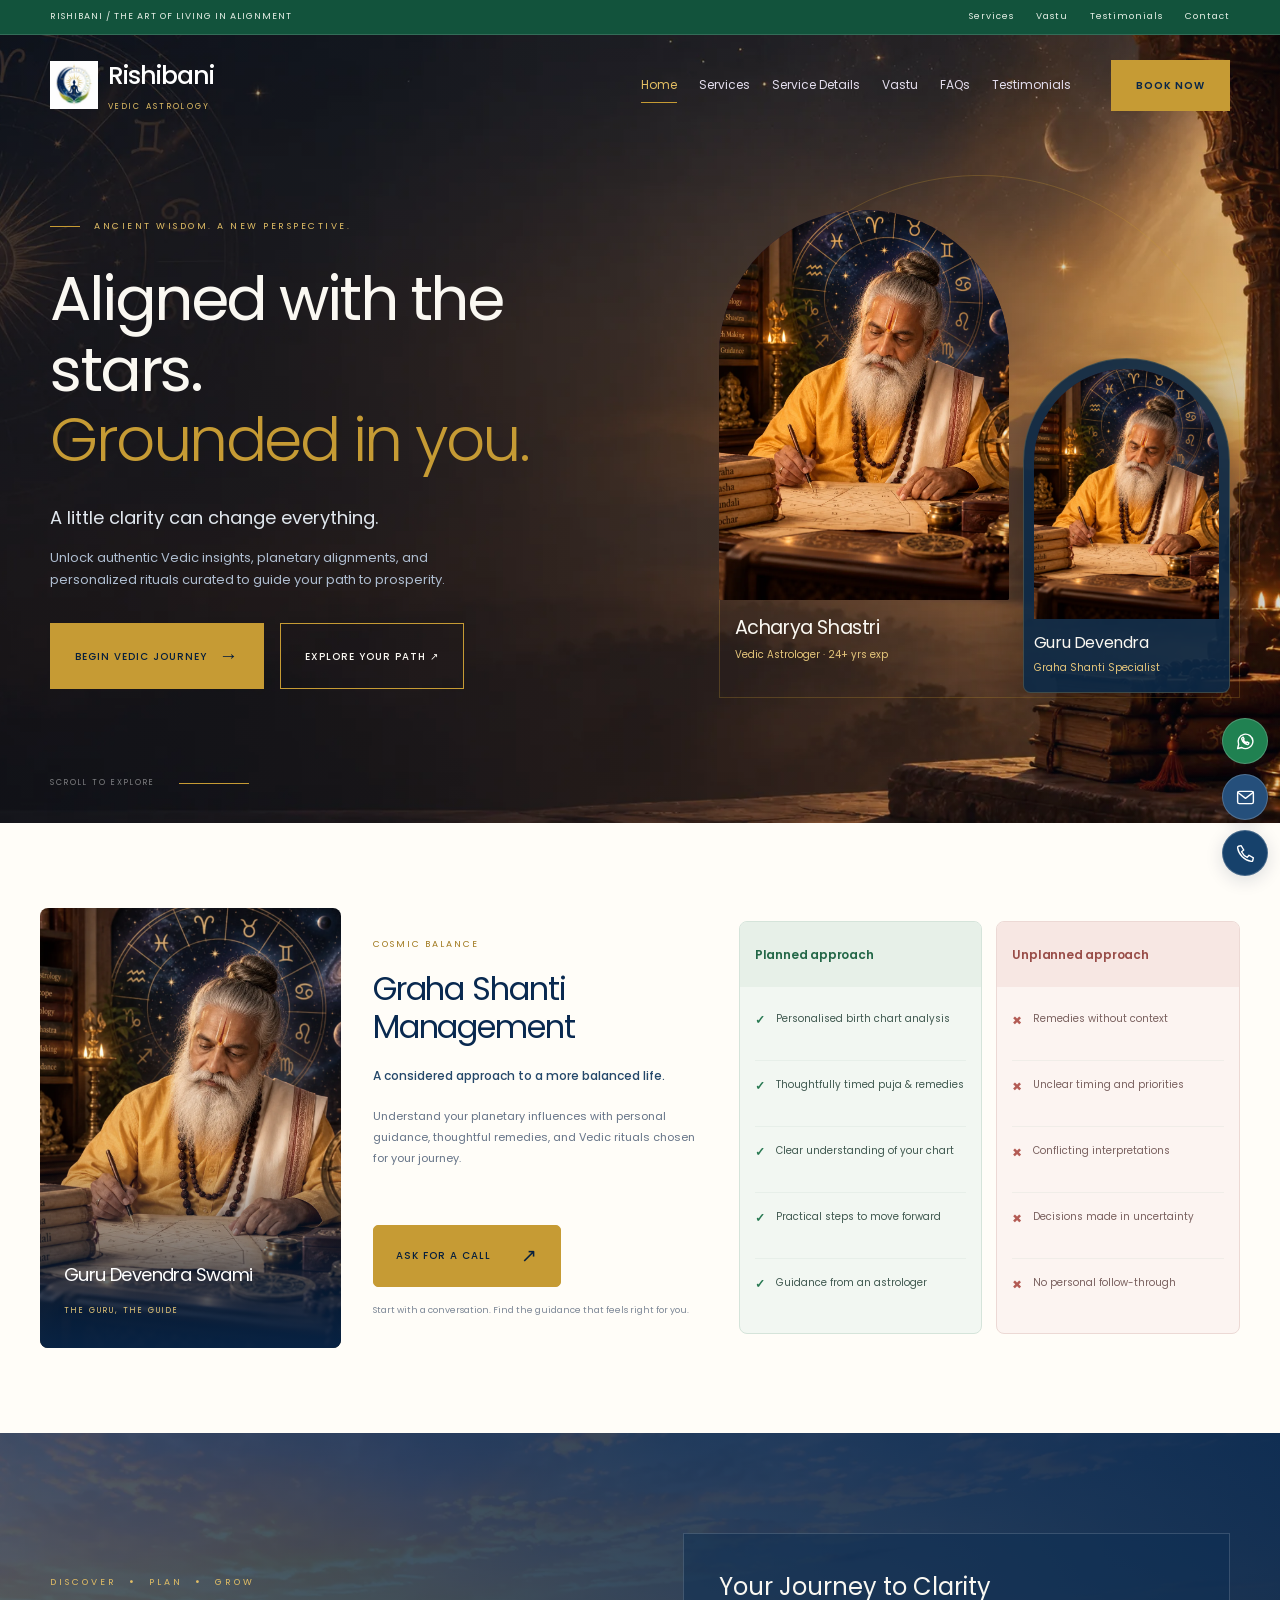
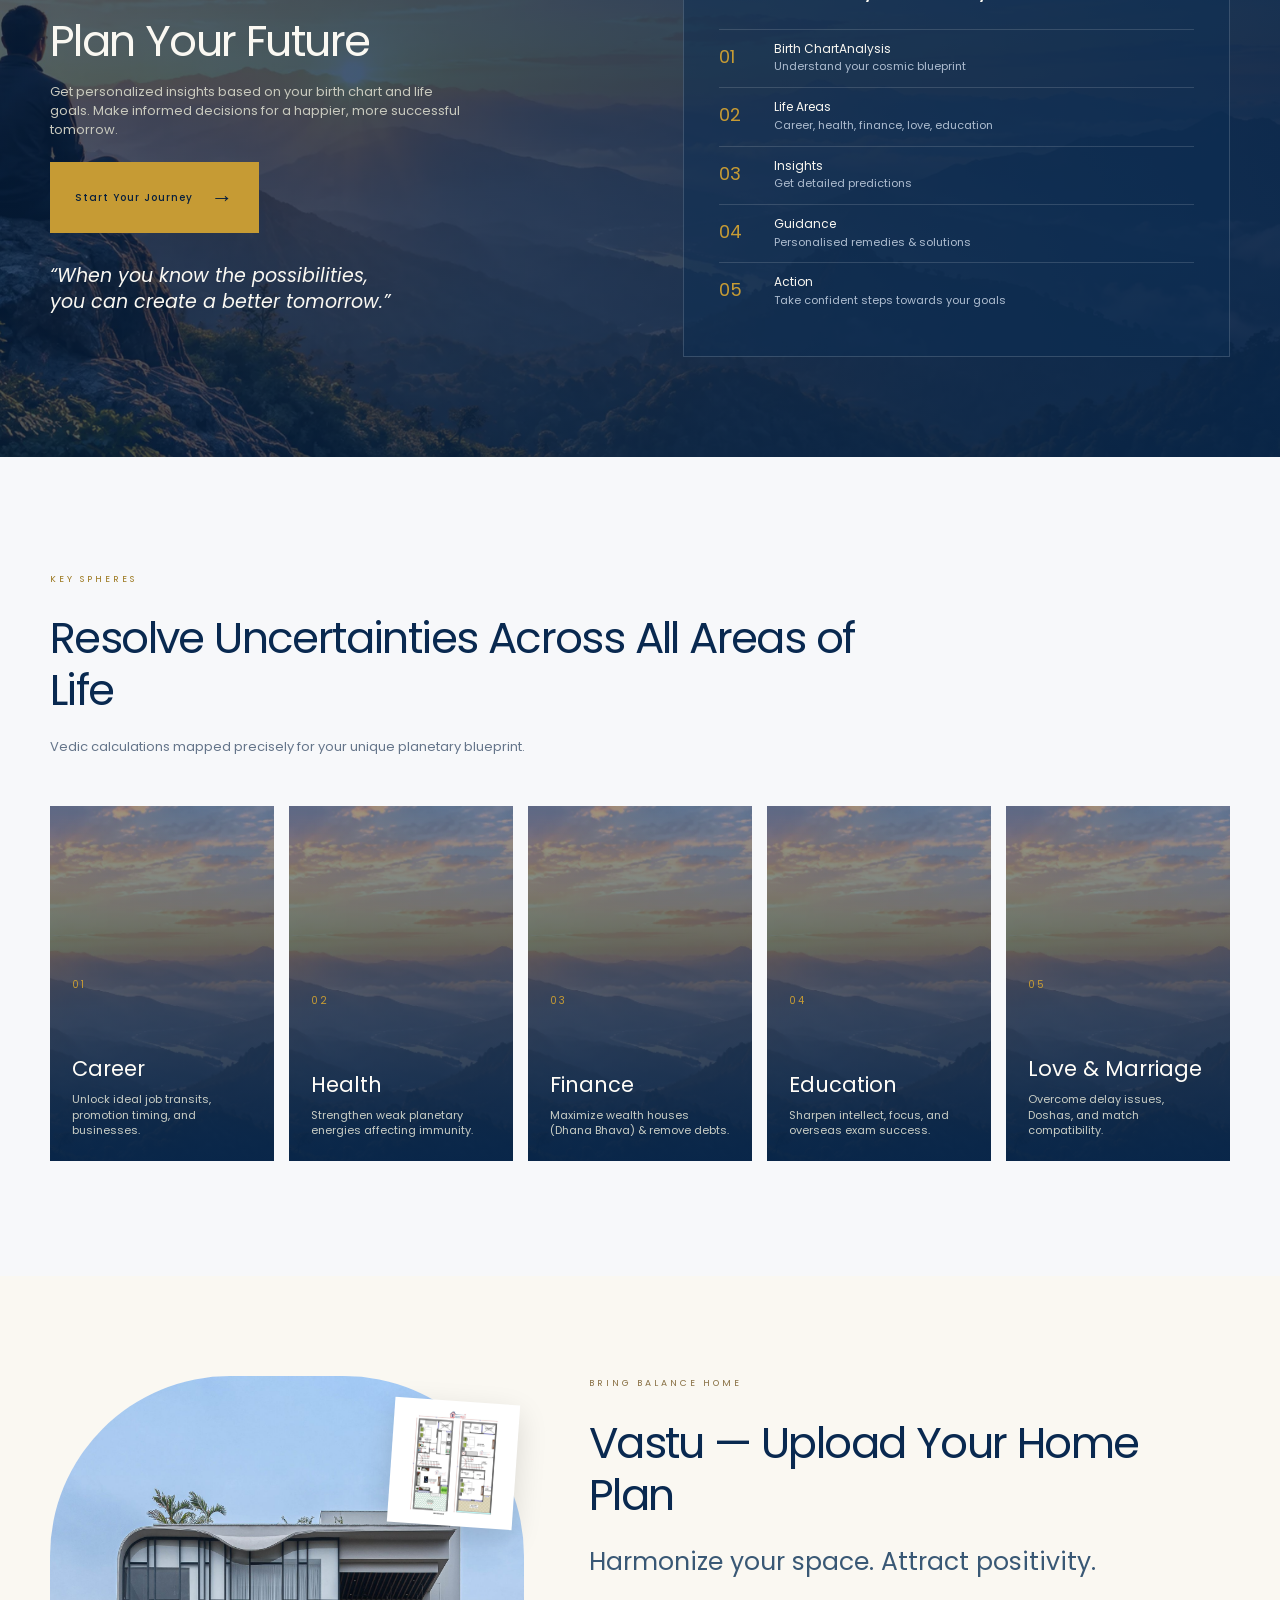
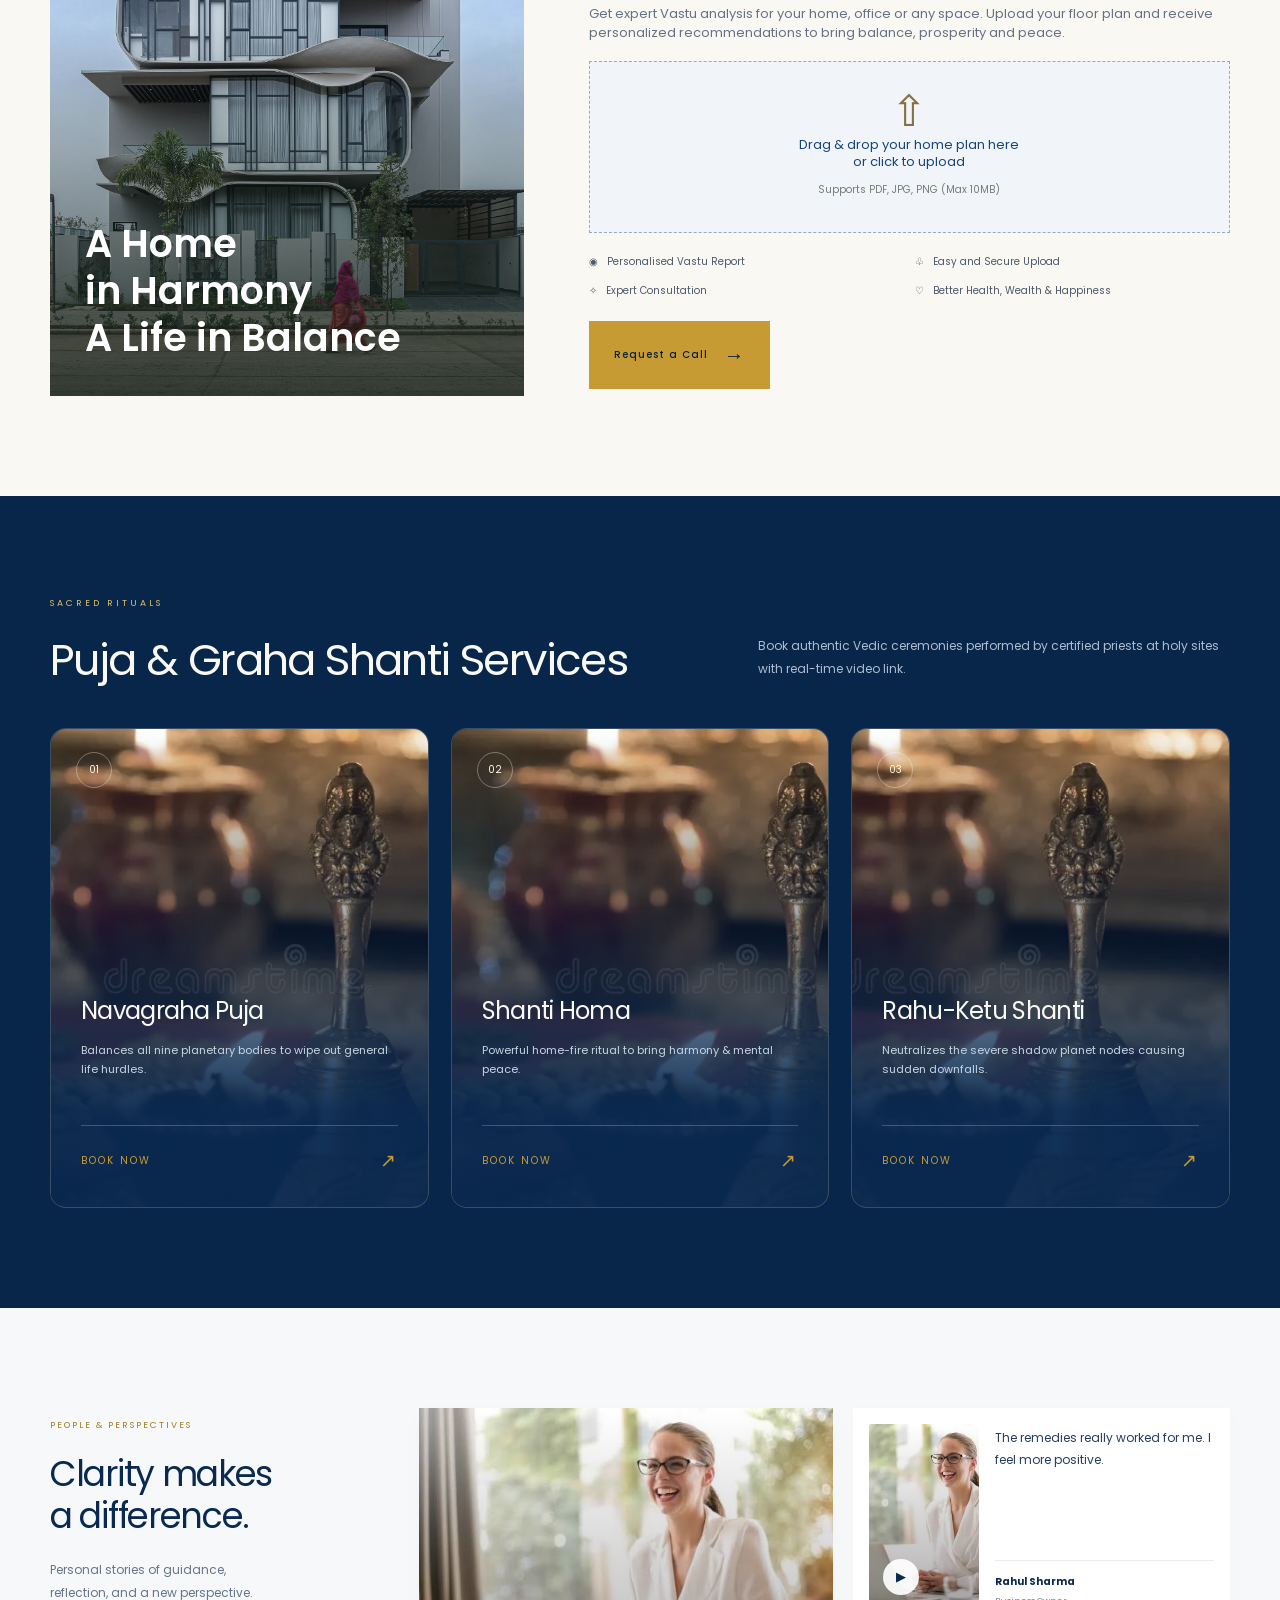
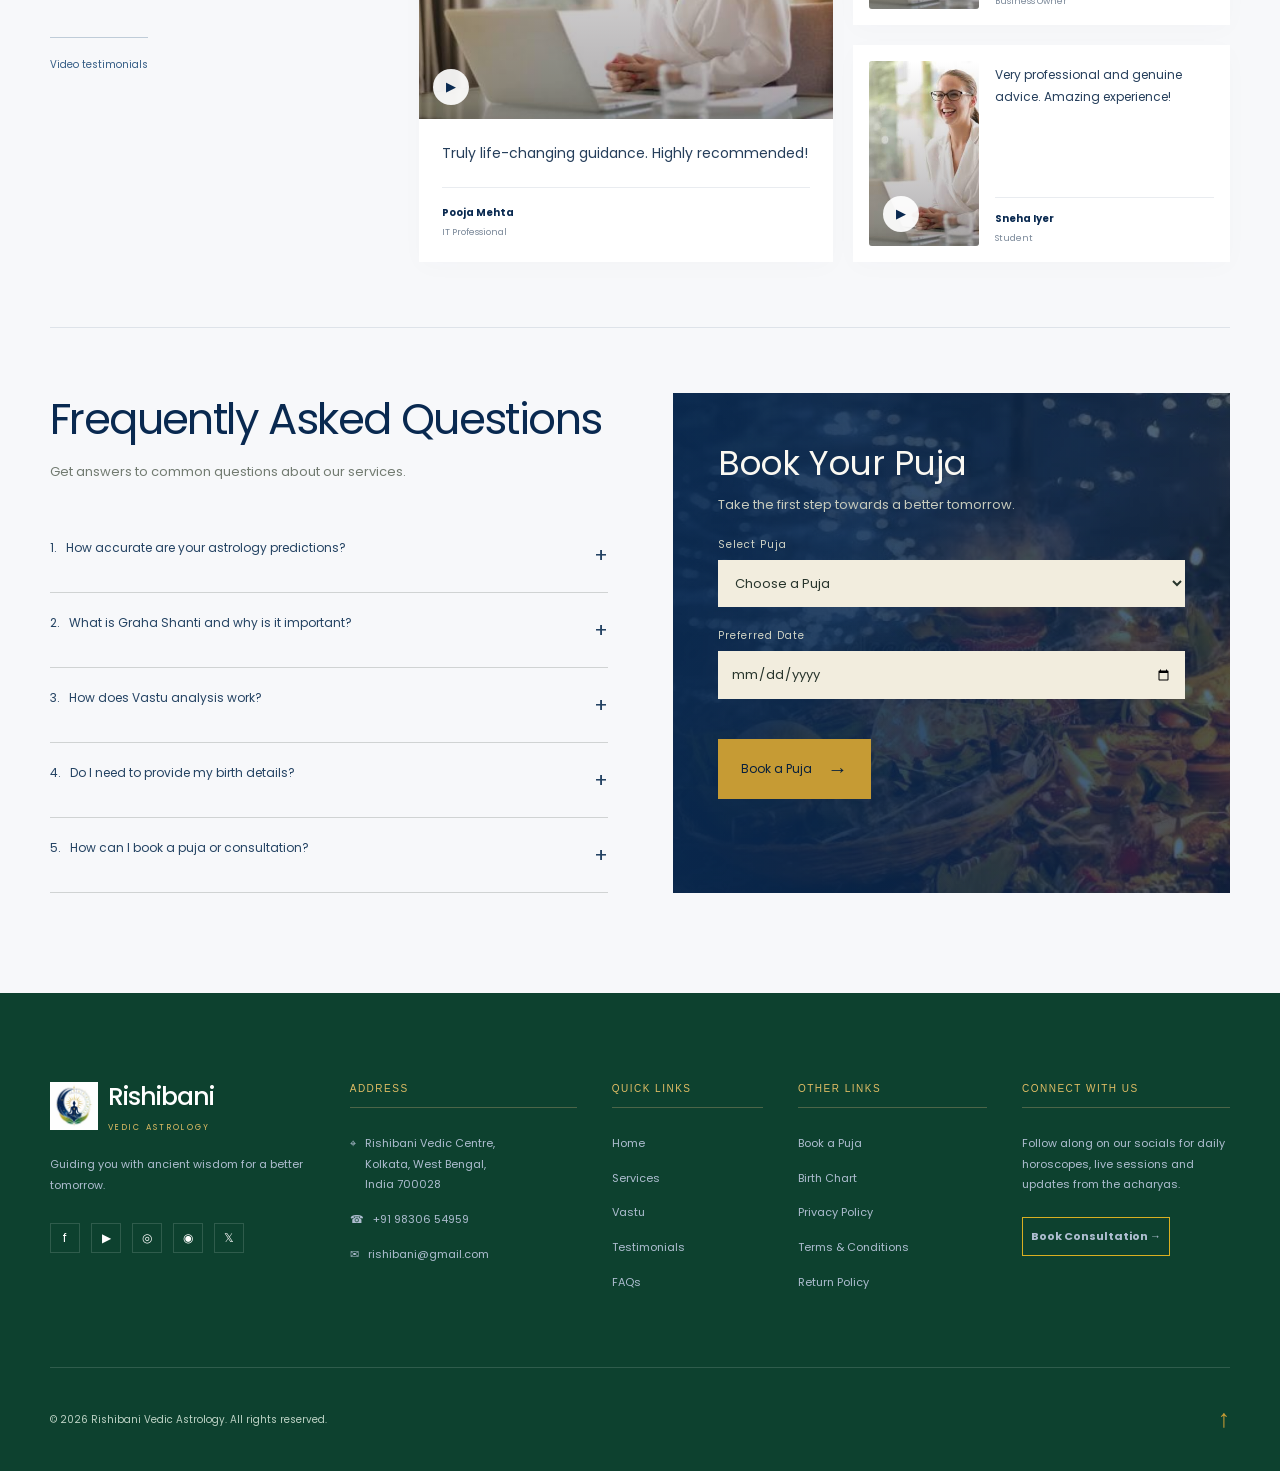
==== index.html @ cd46492f "Initial commit" ====
<!doctype html>
<html lang="en">
  <head>
    <meta charset="UTF-8" />
    <meta name="viewport" content="width=device-width, initial-scale=1.0" />
    <title>Rishibani — Guiding Your Stars</title>
    <link rel="preconnect" href="https://fonts.googleapis.com" />
    <link rel="preconnect" href="https://fonts.gstatic.com" crossorigin />
    <link rel="stylesheet" href="styles.css?v=4" />
    <link href="https://fonts.googleapis.com/css2?family=Poppins:wght@300;400;500;600;700&display=swap" rel="stylesheet" />
  </head>
  <body class="home-page">
    <div class="preloader" aria-hidden="true"><img decoding="async" src="assets/logo-optimized.webp" alt="" /><span>Rishibani</span><i></i></div>
    <header class="site-header">
      <div class="contact-bar">
        <div class="container"><span>☎ &nbsp;+91 98306 54959</span><span>✉ &nbsp;rishibani@gmail.com</span><div><a href="#services">Services</a><a href="#vastu">Vastu</a><a href="#testimonials">Testimonials</a><a href="#book">Contact</a><a href="#book">Login / Signup</a></div></div>
      </div>
      <nav class="nav container" aria-label="Main navigation">
        <a href="#home" class="brand" aria-label="Rishibani home">
          <img decoding="async" src="assets/logo-optimized.webp" alt="Rishibani logo" /><span><b>Rishibani</b><small>Vedic Astrology</small></span>
        </a>
        <button class="menu-toggle" aria-label="Open menu" aria-expanded="false"><span></span><span></span></button>
        <div class="nav-links">
          <a href="index.html" aria-current="page">Home</a>
          <a href="services.html">Services</a><a href="service-detail.html">Service Details</a><a href="#vastu">Vastu</a><a href="#faq">FAQs</a><a href="#testimonials">Testimonials</a>
        </div>
        <a class="outline-button nav-cta" href="#book">Book Now</a>
      </nav>
    </header>
    <main class="hero" id="home">



      <section class="container hero-grid">
        <div class="hero-copy">
          <p class="eyebrow">ANCIENT WISDOM. A NEW PERSPECTIVE.</p>
          <h1>Aligned with the stars.<br /><em>Grounded in you.</em></h1>
          <p class="quote">A little clarity can change everything.</p>
          <p class="description">Unlock authentic Vedic insights, planetary alignments, and personalized rituals curated to guide your path to prosperity.</p>
          <div class="hero-actions">
            <a class="gold-button" href="#book">Begin Vedic Journey <span>→</span></a>
            <a class="outline-button" href="#journey">Explore your path ↗</a>
          </div>
        </div>

        <div class="guru-cards" aria-label="Our spiritual guides">
          <article class="guru-card card-shastri">
            <div class="portrait portrait-one"><img decoding="async" src="assets/astologer-optimized.webp" alt="Vedic astrologer reading a birth chart" /></div>
            <h2>Acharya Shastri</h2><p>Vedic Astrologer · 24+ yrs exp</p>
          </article>
          <article class="guru-card card-devendra">
            <div class="portrait portrait-two"><img decoding="async" src="assets/astologer-optimized.webp" alt="Vedic astrologer reading a birth chart" /></div>
            <h2>Guru Devendra</h2><p>Graha Shanti Specialist</p>
          </article>
        </div>
      </section>
      <p class="scroll-cue">SCROLL TO EXPLORE <i></i></p>
    </main>

    <section class="shanti-section" id="services">
      <div class="container shanti-grid">
        <article class="feature-guru-card">
          <img loading="lazy" decoding="async" src="assets/astologer-optimized.webp" alt="Guru Devendra Swami, Vedic astrologer" />
          <h2>Guru Devendra Swami</h2>
          <p>The Guru, The Guide</p>
        </article>
        <div class="shanti-copy">
          <p class="section-kicker">COSMIC BALANCE</p>
          <h2>Graha Shanti Management</h2>
          <p class="shanti-lead">A considered approach to a more balanced life.</p>
          <p class="section-intro">Understand your planetary influences with personal guidance, thoughtful remedies, and Vedic rituals chosen for your journey.</p>
          <a class="gold-button shanti-cta" href="#book">Ask for a call <span>↗</span></a>
          <p class="shanti-note">Start with a conversation. Find the guidance that feels right for you.</p>
        </div>
          <div class="outcome-grid">
            <article class="outcome planned">
              <div><h3>Planned approach</h3></div>
              <ul><li>Personalised birth chart analysis</li><li>Thoughtfully timed puja &amp; remedies</li><li>Clear understanding of your chart</li><li>Practical steps to move forward</li><li>Guidance from an astrologer</li></ul>
            </article>
            <article class="outcome chaos">
              <div><h3>Unplanned approach</h3></div>
              <ul><li>Remedies without context</li><li>Unclear timing and priorities</li><li>Conflicting interpretations</li><li>Decisions made in uncertainty</li><li>No personal follow-through</li></ul>
            </article>
          </div>
      </div>
    </section>

    <section class="future-section" id="journey">
      <div class="future-image" role="img" aria-label="A person meditating at sunrise in the mountains"></div>
      <div class="future-overlay"></div>
      <div class="container future-layout">
        <div class="future-copy">
          <p class="future-kicker">DISCOVER <b>•</b> PLAN <b>•</b> GROW</p>
          <h2>Plan Your Future</h2>
          <p>Get personalized insights based on your birth chart and life goals. Make informed decisions for a happier, more successful tomorrow.</p>
          <a class="journey-button" href="#book">Start Your Journey <span>→</span></a>
          <blockquote>“When you know the possibilities,<br />you can create a better tomorrow.”</blockquote>
        </div>
        <div class="journey-card">
          <h3>Your Journey to Clarity</h3>
          <div class="journey-steps">
            <article><i class="step-icon chart">✧</i><h4>Birth Chart<br />Analysis</h4><p>Understand your cosmic blueprint</p></article><b>→</b>
            <article><i class="step-icon life">✿</i><h4>Life Areas</h4><p>Career, health, finance, love, education</p></article><b>→</b>
            <article><i class="step-icon insight">♧</i><h4>Insights</h4><p>Get detailed predictions</p></article><b>→</b>
            <article><i class="step-icon guide">♧</i><h4>Guidance</h4><p>Personalised remedies &amp; solutions</p></article><b>→</b>
            <article><i class="step-icon action">➶</i><h4>Action</h4><p>Take confident steps towards your goals</p></article>
          </div>
        </div>
      </div>
    </section>

    <section class="spheres-section" id="life-areas">
      <div class="container">
        <header class="spheres-heading">
          <p>KEY SPHERES</p>
          <h2>Resolve Uncertainties Across All Areas of Life</h2>
          <span>Vedic calculations mapped precisely for your unique planetary blueprint.</span>
        </header>
        <div class="sphere-grid">
          <article class="sphere-card career"><img loading="lazy" decoding="async" src="assets/p1-optimized.webp" alt="Career guidance" /><div class="sphere-content"><i>▣</i><h3>Career</h3><p>Unlock ideal job transits, promotion timing, and businesses.</p></div></article>
          <article class="sphere-card health"><img loading="lazy" decoding="async" src="assets/p1-optimized.webp" alt="Health guidance" /><div class="sphere-content"><i>〽</i><h3>Health</h3><p>Strengthen weak planetary energies affecting immunity.</p></div></article>
          <article class="sphere-card finance"><img loading="lazy" decoding="async" src="assets/p1-optimized.webp" alt="Finance guidance" /><div class="sphere-content"><i>$</i><h3>Finance</h3><p>Maximize wealth houses (Dhana Bhava) &amp; remove debts.</p></div></article>
          <article class="sphere-card education"><img loading="lazy" decoding="async" src="assets/p1-optimized.webp" alt="Education guidance" /><div class="sphere-content"><i>▤</i><h3>Education</h3><p>Sharpen intellect, focus, and overseas exam success.</p></div></article>
          <article class="sphere-card love"><img loading="lazy" decoding="async" src="assets/p1-optimized.webp" alt="Love and marriage guidance" /><div class="sphere-content"><i>♡</i><h3>Love &amp; Marriage</h3><p>Overcome delay issues, Doshas, and match compatibility.</p></div></article>
        </div>
      </div>
    </section>


    <section class="vastu-section" id="vastu">
      <div class="container vastu-layout">
        <div class="vastu-house">
          <img loading="lazy" decoding="async" src="assets/house.jpg" alt="Modern home for Vastu consultation" />
          <p>A Home<br />in Harmony<br />A Life in Balance</p>
        </div>
        <div class="vastu-details">
          <p class="vastu-label">BRING BALANCE HOME</p>
          <h2>Vastu — Upload Your Home Plan</h2>
          <h3>Harmonize your space. Attract positivity.</h3>
          <p>Get expert Vastu analysis for your home, office or any space. Upload your floor plan and receive personalized recommendations to bring balance, prosperity and peace.</p>
          <div class="vastu-actions">
            <label class="upload-box" for="home-plan"><span>⇧</span><strong>Drag &amp; drop your home plan here<br />or click to upload</strong><small>Supports PDF, JPG, PNG (Max 10MB)</small></label>
            <input id="home-plan" type="file" accept=".pdf,image/png,image/jpeg" hidden />
            <div class="vastu-benefits"><span>◉ &nbsp; Personalised Vastu Report</span><span>♧ &nbsp; Easy and Secure Upload</span><span>✧ &nbsp; Expert Consultation</span><span>♡ &nbsp; Better Health, Wealth &amp; Happiness</span><a class="vastu-button" href="#book">Request a Call <b>→</b></a></div>
          </div>
        </div>
        <div class="vastu-plan"><img loading="lazy" decoding="async" src="assets/blue.webp" alt="Example home floor plan" /><p>“The right space creates<br />the right energy.”</p></div>
      </div>
    </section>

    <section class="rituals-section" id="rituals">
      <div class="container">
        <header class="rituals-heading">
          <p>SACRED RITUALS</p>
          <h2>Puja &amp; Graha Shanti Services</h2>
          <span>Book authentic Vedic ceremonies performed by certified priests at holy sites with real-time video link.</span>
        </header>
        <div class="ritual-grid">
          <article class="ritual-card"><img loading="lazy" decoding="async" src="assets/ganesh.webp" alt="Ganesh Puja altar" /><div><h3>Navagraha Puja</h3><p>Balances all nine planetary bodies to wipe out general life hurdles.</p><a href="#book">Book Now</a></div></article>
          <article class="ritual-card"><img loading="lazy" decoding="async" src="assets/ganesh.webp" alt="Ganesh Puja altar" /><div><h3>Shanti Homa</h3><p>Powerful home-fire ritual to bring harmony &amp; mental peace.</p><a href="#book">Book Now</a></div></article>
          <article class="ritual-card"><img loading="lazy" decoding="async" src="assets/ganesh.webp" alt="Ganesh Puja altar" /><div><h3>Rahu-Ketu Shanti</h3><p>Neutralizes the severe shadow planet nodes causing sudden downfalls.</p><a href="#book">Book Now</a></div></article>
        </div>
      </div>
    </section>

    <section class="support-section">
      <div class="support-faq" id="faq">
        <div class="support-title"><h2>Frequently Asked Questions</h2><a href="#faq">View All FAQs →</a><p>Get answers to common questions about our services.</p></div>
        <div class="faq-list">
          <details><summary>1. &nbsp; How accurate are your astrology predictions?</summary><p>Our guidance is based on traditional Vedic principles and the details you share.</p></details>
          <details><summary>2. &nbsp; What is Graha Shanti and why is it important?</summary><p>It is a Vedic ceremony intended to harmonise planetary influences.</p></details>
          <details><summary>3. &nbsp; How does Vastu analysis work?</summary><p>We review your plan and recommend practical spatial corrections.</p></details>
          <details><summary>4. &nbsp; Do I need to provide my birth details?</summary><p>Your birth date, time, and location help personalise the consultation.</p></details>
          <details><summary>5. &nbsp; How can I book a puja or consultation?</summary><p>Select a service and submit the booking form to get started.</p></details>
        </div>
      </div>
      <div class="support-testimonials" id="testimonials">
        <div class="support-title"><p class="testimonial-kicker">PEOPLE &amp; PERSPECTIVES</p><h2>Clarity makes<br />a difference.</h2><p>Personal stories of guidance,<br />reflection, and a new perspective.</p><span class="testimonial-label">Video testimonials</span></div>
        <div class="testimonial-grid">
          <article><div class="video-thumb"><img loading="lazy" decoding="async" src="assets/test.jpeg" alt="Video testimonial from Pooja Mehta" /><button aria-label="Play Pooja's video">▶</button><span>01:28</span></div><q>Truly life-changing guidance. Highly recommended!</q><p><b>Pooja Mehta</b><small>IT Professional</small></p></article>
          <article><div class="video-thumb"><img loading="lazy" decoding="async" src="assets/test.jpeg" alt="Video testimonial from Rahul Sharma" /><button aria-label="Play Rahul's video">▶</button><span>00:54</span></div><q>The remedies really worked for me. I feel more positive.</q><p><b>Rahul Sharma</b><small>Business Owner</small></p></article>
          <article><div class="video-thumb"><img loading="lazy" decoding="async" src="assets/test.jpeg" alt="Video testimonial from Sneha Iyer" /><button aria-label="Play Sneha's video">▶</button><span>00:42</span></div><q>Very professional and genuine advice. Amazing experience!</q><p><b>Sneha Iyer</b><small>Student</small></p></article>
        </div>
      </div>
      <aside class="puja-booking" id="book">
        <h2>Book Your Puja</h2><p>Take the first step towards a better tomorrow.</p>
        <label>Select Puja<select><option>Choose a Puja</option><option>Navagraha Puja</option><option>Shanti Homa</option><option>Rahu-Ketu Shanti</option></select></label>
        <label>Preferred Date<input type="date" /></label>
        <a href="#book">Book a Puja <span>→</span></a>
      </aside>
    </section>

    <footer class="site-footer">
      <div class="container footer-grid">
        <div class="footer-brand"><a class="brand" href="#home"><img loading="lazy" decoding="async" src="assets/logo-optimized.webp" alt="Rishibani logo" /><span><b>Rishibani</b><small>Vedic Astrology</small></span></a><p>Guiding you with ancient wisdom for a better tomorrow.</p><div class="social-links"><a href="#home">f</a><a href="#home">▶</a><a href="#home">◎</a><a href="#home">◉</a><a href="#home">𝕏</a></div></div>
        <div><h3>Address</h3><p class="footer-address">⌖ &nbsp; Rishibani Vedic Centre,<br />&nbsp;&nbsp;&nbsp;&nbsp; Kolkata, West Bengal,<br />&nbsp;&nbsp;&nbsp;&nbsp; India 700028</p><p>☎ &nbsp; +91 98306 54959</p><p>✉ &nbsp; rishibani@gmail.com</p></div>
        <div><h3>Quick Links</h3><a href="#home">Home</a><a href="#services">Services</a><a href="#vastu">Vastu</a><a href="#testimonials">Testimonials</a><a href="#faq">FAQs</a></div>
        <div><h3>Other Links</h3><a href="#book">Book a Puja</a><a href="#book">Birth Chart</a><a href="#home">Privacy Policy</a><a href="#home">Terms &amp; Conditions</a><a href="#home">Return Policy</a></div>
        <div><h3>Connect With Us</h3><p class="connect-copy">Follow along on our socials for daily horoscopes, live sessions and updates from the acharyas.</p><a class="footer-cta" href="#book">Book Consultation →</a></div>
      </div>
      <div class="footer-bottom container"><span>© 2026 Rishibani Vedic Astrology. All rights reserved.</span><a href="#home" aria-label="Back to top">↑</a></div>
    </footer>
    <nav class="contact-dock" aria-label="Quick contact">
      <a class="dock-whatsapp" href="https://wa.me/919830654959" target="_blank" rel="noopener noreferrer" aria-label="Chat on WhatsApp"><svg viewBox="0 0 24 24" aria-hidden="true"><path d="M20.5 11.5a8.5 8.5 0 0 1-12.7 7.4L3 20l1.2-4.6a8.5 8.5 0 1 1 16.3-3.9Z"/><path d="M8.4 7.6c-.7.2-.9 1.1-.6 2 .8 2.7 3 4.9 5.7 5.7.9.3 1.8.1 2-.6l.4-1.1-2.2-1.1-.8.9c-1.5-.7-2.7-1.9-3.4-3.4l.9-.8-1.1-2.2Z"/></svg><span>WhatsApp</span></a>
      <a class="dock-mail" href="mailto:rishibani@gmail.com" aria-label="Email Rishibani"><svg viewBox="0 0 24 24" aria-hidden="true"><rect x="3" y="5" width="18" height="14" rx="2"/><path d="m3 6 9 7 9-7"/></svg><span>Email us</span></a>
      <a class="dock-call" href="tel:+919830654959" aria-label="Call Rishibani"><svg viewBox="0 0 24 24" aria-hidden="true"><path d="m7 3 3 5-2.5 2a14 14 0 0 0 6.5 6.5l2-2.5 5 3-.7 3c-.2.8-1 1.2-1.8 1C10.8 19.8 4.2 13.2 3 5.5 2.8 4.7 3.2 4 4 3.7Z"/></svg><span>Call us</span></a>
      <button class="scroll-top" type="button" aria-label="Scroll to top" hidden><svg viewBox="0 0 24 24" aria-hidden="true"><path d="m5 11 7-7 7 7M12 4v16"/></svg><span>Back to top</span></button>
    </nav>
    <script src="script.js"></script>
  </body>
</html>
---- styles.css ----
/*
 * Rishibani
 * Shared styles first, followed by home sections and service pages.
 * Later rules contain layout overrides; keep this order when editing.
 */

/* Shared styles and home page sections */
/* Interaction polish */
.site-header .nav-links a[aria-current="page"] {
  color:#e2bd62;
}
.site-header .nav-links a[aria-current="page"]::after {
  transform:scaleX(1);
}
.home-page .hero .card-devendra {
  background:#0b2947e8;
  border:1px solid #e0bd6538;
  border-radius:110px 110px 8px 8px;
}
.home-page .hero .guru-card p {
  color:#e5c67b;
}
.home-page .hero .card-devendra h2 {
  margin-top:13px;
}
.home-page .hero .card-devendra p {
  padding-bottom:6px;
}
body .upload-box:focus-visible,body summary:focus-visible {
  outline:2px solid #a17a20;
  outline-offset:4px;
}
body .faq-list details[open] {
  padding:0 15px;
  border-left:2px solid #c69b34;
}
body .faq-list details[open] summary {
  color:#092950;
  font-weight:500;
}
body .contact-dock {
  right:12px;
}
@media(max-width:760px) {
  body .contact-dock {
    flex-direction:row;
    bottom:max(10px,env(safe-area-inset-bottom));
    right:10px;
    gap:7px;
    padding:7px;
    background:#08264aee;
    border:1px solid #ffffff25;
    border-radius:30px;
  }
  body .contact-dock span { display:none; }
  body .site-footer { padding-bottom:75px; }
  body .nav.is-open .nav-links {
    box-shadow:0 16px 32px #061d3933;
  }
}
/* Keep scroll effects lightweight, especially on mobile. */
body .journey-card,body .ritual-card::before {
  backdrop-filter:none;
}
body .reveal {
  translate:none;
  transform:none;
  transition:opacity .35s ease;
}
body .page-progress {
  width:100%;
  transform:scaleX(0);
  transform-origin:left;
}
/* Home / our approach */
.history-section {
  background:#07170c url("assets/history-optimized.webp") center top / 100% auto no-repeat;
  padding:clamp(300px,37vw,540px) 0 85px;
  color:#f7f4e7;
  text-align:center;
}
.history-content {
  max-width:900px;
}
.history-kicker {
  color:#e0bd65;
  font-size:9px;
  letter-spacing:2.2px;
  margin-bottom:18px;
}
.history-content h2 {
  font-size:clamp(28px,3.1vw,44px);
  line-height:1.3;
  letter-spacing:-1px;
  margin-bottom:25px;
}
.history-content h2 span {
  color:#e0bd65;
}
.history-content>p:not(.history-kicker) {
  font-size:13px;
  line-height:1.95;
  color:#d6dece;
  max-width:790px;
  margin:0 auto 20px;
}
.history-content .gold-button {
  margin-top:12px;
  border-radius:5px;
}
@media(max-width:760px) {
  .history-section {
    background-size:auto 530px;
    padding:290px 0 60px;
  }
  .history-content h2 { font-size:29px; }
  .history-content>p:not(.history-kicker) { font-size:12px; }
}
/* Shared / sticky header */
/* Home header sits over the hero artwork until the page scrolls. */
.home-page header.site-header {
  background:transparent;
  margin-bottom:-100px;
  transition:background-color .25s,box-shadow .25s;
}
.home-page header.site-header .contact-bar {
  background:#12533c;
}
.home-page .hero-grid {
  padding-top:155px;
}
.home-page header.site-header.is-scrolled {
  background:#08264a;
  box-shadow:0 5px 22px #061d3926;
}
.home-page .vastu-plan {
  left:auto;
  right:calc(58% + 30px);
  bottom:auto;
  top:25px;
  width:125px;
  transform:rotate(4deg);
}
.home-page .vastu-house p {
  right:25px;
}
@media(max-width:760px) {
  .home-page header.site-header { margin-bottom:-90px; }
  .home-page .hero-grid { padding-top:125px; }
}
header.site-header {
  position:sticky;
  top:0;
  z-index:100;
  background:#08264a;
  color:#faf8f2;
  overflow:visible;
}
.site-header .nav {
  gap:20px;
}
.site-header .nav-links {
  gap:22px;
}
.site-header .nav-cta {
  background:#c69b34;
  color:#08264a;
  font-weight:600;
}
html {
  scroll-padding-top:155px!important;
}
@media(max-width:1000px) and (min-width:761px) {
  .site-header .nav-links { gap:12px; }
  .site-header .nav-links a { font-size:10px; }
  .site-header .brand b { font-size:22px; }
  .site-header .nav-cta { padding:10px 14px; }
}
@media(max-width:760px) {
  html { scroll-padding-top:140px!important; }
  .site-header .nav.is-open .nav-links {
    display:flex;
    gap:0;
    top:82px;
    background:#10345b;
    max-height:calc(100dvh - 140px);
    overflow-y:auto;
  }
}

:root  {
  --ink:#0d0928;
  --paper:#fffdf7;
  --gold:#d8af22;
  --violet:#28123f;
}

*  {
  box-sizing:border-box;
}

html  {
  scroll-behavior:smooth;
}

body  {
  margin:0;
  color:#fff;
  font-family:"DM Sans", sans-serif;
  background:var(--ink);
}

.hero  {
  min-height:100vh;
  overflow:hidden;
  position:relative;
  isolation:isolate;
  background:linear-gradient(rgba(9,5,31,.64),rgba(9,5,31,.82)),url("assets/hero.png") center/cover;
}

.hero::before  {
  content:"";
  position:absolute;
  inset:0;
  z-index:-2;
  opacity:.35;
  background-image:linear-gradient(30deg,transparent 49.5%,rgba(203,183,255,.18) 50%,transparent 50.5%),linear-gradient(-30deg,transparent 49.5%,rgba(203,183,255,.15) 50%,transparent 50.5%);
  background-size:190px 155px;
}

.container  {
  width:min(100% - 80px, 1280px);
  margin:auto;
}

.contact-bar  {
  position:relative;
  z-index:5;
  background:#0e4e38;
  border-top:1px solid rgba(255,255,255,.25);
  border-bottom:1px solid rgba(255,255,255,.18);
}

.contact-bar>.container  {
  min-height:41px;
  display:flex;
  align-items:center;
  gap:28px;
  color:#f5e4be;
  font-size:12px;
  font-weight:700;
}

.contact-bar span  {
  white-space:nowrap;
}

.contact-bar>div>div  {
  display:flex;
  gap:22px;
  margin-left:auto;
}

.contact-bar a  {
  color:#f4ead9;
  text-decoration:none;
}

.nav  {
  height:87px;
  display:flex;
  align-items:center;
  gap:36px;
  position:relative;
  z-index:3;
}

.brand  {
  color:#fff;
  text-decoration:none;
  display:flex;
  align-items:center;
  gap:10px;
  font-size:20px;
  letter-spacing:-.8px;
}

.brand img  {
  width:54px;
  height:54px;
  padding:3px;
  border-radius:2px;
  background:#fffdf4;
  object-fit:contain;
}

.brand b  {
  display:block;
  color:#fff;
  font-size:26px;
  line-height:1;
}

.brand small  {
  display:block;
  margin-top:5px;
  color:#d8af22;
  font-size:8px;
  font-weight:700;
  letter-spacing:2.3px;
  text-transform:uppercase;
}

.nav-links  {
  display:flex;
  gap:34px;
  margin-left:auto;
}

.nav-links a  {
  color:#e3dded;
  text-decoration:none;
  font-size:13px;
  transition:color .2s;
}

.nav-links a:hover  {
  color:var(--gold);
}

.outline-button,.gold-button  {
  border:1px solid var(--gold);
  border-radius:6px;
  min-height:44px;
  display:inline-flex;
  justify-content:center;
  align-items:center;
  padding:0 23px;
  color:#f7e99d;
  font-size:12px;
  font-weight:700;
  text-transform:uppercase;
  text-decoration:none;
  white-space:nowrap;
}

.nav-cta  {
  margin-left:105px;
}

.gold-button  {
  color:#17100a;
  background:var(--gold);
  min-height:51px;
  padding:0 25px;
  gap:12px;
  box-shadow:0 8px 27px rgba(217,175,34,.2);
}

.gold-button span  {
  font-size:19px;
}

.hero-grid  {
  min-height:calc(100vh - 94px);
  display:grid;
  grid-template-columns:1.14fr .86fr;
  align-items:center;
  gap:55px;
  padding:38px 0 95px;
  position:relative;
  z-index:1;
}

.eyebrow  {
  width:max-content;
  margin:0 0 28px;
  padding:7px 12px;
  border:1px solid rgba(216,175,34,.55);
  border-radius:20px;
  color:#eee8ed;
  letter-spacing:.2px;
  font-size:10px;
  font-weight:600;
}

h1  {
  margin:0;
  max-width:690px;
  font:700 clamp(42px,4.3vw,70px)/1.08 "Playfair Display", serif;
  letter-spacing:-2.5px;
}

.quote  {
  border-left:3px solid var(--gold);
  margin:27px 0 20px;
  padding:3px 0 3px 13px;
  color:#eeeaf4;
  font:600 14px/1.6 "Playfair Display",serif;
}

.description  {
  max-width:590px;
  margin:0;
  color:#aaa5bb;
  font-size:14px;
  line-height:1.7;
}

.hero-actions  {
  display:flex;
  gap:14px;
  margin-top:28px;
}

.guru-cards  {
  display:flex;
  align-items:center;
  gap:18px;
  justify-content:center;
  padding-top:18px;
}

.guru-card  {
  flex:1;
  max-width:255px;
  padding:9px 9px 17px;
  background:linear-gradient(145deg,rgba(72,34,93,.92),rgba(34,12,57,.9));
  border:1px solid rgba(177,104,194,.52);
  border-radius:14px;
  box-shadow:0 18px 50px rgba(0,0,0,.3);
}

.card-shastri  {
  transform:translateY(-13px);
}

.portrait  {
  height:245px;
  border-radius:8px;
  overflow:hidden;
  position:relative;
  background:#221536;
}

.portrait img  {
  width:100%;
  height:100%;
  display:block;
  object-fit:cover;
  object-position:center 34%;
  transition:transform .4s ease;
}

.guru-card:hover .portrait img  {
  transform:scale(1.045);
}

.guru-card h2  {
  margin:12px 0 2px;
  font:600 16px "Playfair Display",serif;
}

.guru-card p  {
  margin:0;
  color:#d7b532;
  font-size:10px;
}

.zodiac  {
  position:absolute;
  color:rgba(217,193,156,.1);
  font:130px/1 "Playfair Display",serif;
  border:1px solid rgba(217,193,156,.08);
  width:155px;
  height:155px;
  border-radius:50%;
  display:grid;
  place-items:center;
  z-index:-1;
}

.zodiac-left {
  left:-30px;
  top:115px
}

.zodiac-top {
  left:41%;
  top:18px
}

.zodiac-right {
  right:20px;
  top:80px
}

.scroll-cue  {
  position:absolute;
  bottom:24px;
  left:50%;
  transform:translateX(-50%);
  color:rgba(255,255,255,.45);
  letter-spacing:2px;
  font-size:9px;
}

.scroll-cue i {
  display:block;
  width:1px;
  height:25px;
  background:var(--gold);
  margin:7px auto 0;
}

.menu-toggle {
  display:none
}

.shanti-section  {
  background:#07031b;
  padding:105px 0;
}

.shanti-grid  {
  display:grid;
  grid-template-columns:420px 1fr;
  align-items:center;
  gap:65px;
}

.feature-guru-card  {
  margin:0;
  padding:14px 14px 18px;
  border:1px solid rgba(194,135,81,.35);
  border-radius:20px;
  background:#21103d;
}

.feature-guru-card img  {
  display:block;
  width:100%;
  aspect-ratio:1/1.04;
  object-fit:cover;
  object-position:center 40%;
  border-radius:8px;
}

.feature-guru-card h2  {
  margin:18px 0 3px;
  font:600 21px "Playfair Display",serif;
}

.feature-guru-card p  {
  margin:0;
  color:#d8af22;
  font-size:12px;
}

.section-kicker  {
  margin:0 0 17px;
  color:#e8be20;
  font-size:11px;
  font-weight:700;
}

.shanti-copy>h2  {
  margin:0;
  font:600 clamp(36px,3.5vw,55px)/1.13 "Playfair Display",serif;
  letter-spacing:-1.6px;
}

.section-intro  {
  max-width:720px;
  margin:18px 0 32px;
  color:#cbc4d5;
  font-size:15px;
  line-height:1.55;
}

.outcome-grid  {
  display:grid;
  grid-template-columns:1fr 1fr;
  gap:18px;
}

.outcome  {
  min-height:180px;
  padding:23px;
  border:1px solid;
  border-radius:14px;
  background:#160a31;
}

.outcome>div  {
  display:flex;
  justify-content:space-between;
  align-items:center;
}

.outcome h3  {
  margin:0;
  font:600 19px "Playfair Display",serif;
}

.outcome span  {
  font-size:24px;
}

.outcome ul  {
  list-style:none;
  padding:0;
  margin:58px 0 0;
  color:#e1dce7;
  font-size:12px;
  line-height:2.1;
}

.outcome li::before  {
  content:"✓";
  margin-right:12px;
  font-weight:700;
}

.planned  {
  border-color:#20c8c4;
}

.planned h3,.planned span,.planned li::before  {
  color:#25d7d2;
}

.chaos  {
  border-color:#ec2672;
}

.chaos h3,.chaos span,.chaos li::before  {
  color:#fb3479;
}

.shanti-cta  {
  margin-top:32px;
  background:#ff9d17;
  border-color:#ff9d17;
}

.future-section  {
  min-height:510px;
  position:relative;
  overflow:hidden;
  color:#1b2032;
  background:#f8ead4;
}

.future-image,.future-overlay  {
  position:absolute;
  inset:0;
}

.future-image  {
  background:url("assets/p1-optimized.webp") center/cover;
}

.future-overlay  {
  background:linear-gradient(90deg,rgba(255,244,218,.89) 0%,rgba(255,241,215,.73) 43%,rgba(255,245,226,.83) 100%);
}

.future-layout  {
  min-height:510px;
  position:relative;
  display:grid;
  grid-template-columns:42% 58%;
  align-items:center;
  gap:20px;
}

.future-copy  {
  padding:45px 0;
}

.future-kicker  {
  margin:0 0 8px;
  color:#9f641e;
  letter-spacing:1px;
  font-size:13px;
  font-weight:700;
}

.future-kicker b  {
  padding:0 7px;
}

.future-copy h2  {
  margin:0;
  font:700 clamp(43px,4vw,65px)/1 "Playfair Display",serif;
  letter-spacing:-2px;
}

.future-copy>p:not(.future-kicker)  {
  max-width:590px;
  margin:16px 0 22px;
  font-size:16px;
  font-weight:500;
  line-height:1.45;
}

.journey-button  {
  display:inline-flex;
  gap:18px;
  align-items:center;
  padding:14px 27px;
  background:#a96910;
  color:#fff7e7;
  border-radius:15px;
  text-decoration:none;
  font-weight:700;
}

.journey-button span  {
  font-size:22px;
}

.future-copy blockquote  {
  margin:15px 0 0 280px;
  padding:12px 18px;
  width:max-content;
  border:1px solid rgba(255,255,255,.9);
  border-radius:40px;
  background:rgba(255,252,241,.32);
  font:italic 16px/1.35 "Playfair Display",serif;
}

.journey-card  {
  padding:16px 20px 20px;
  border:1px solid rgba(197,153,91,.22);
  border-radius:17px;
  text-align:center;
  background:rgba(255,252,241,.67);
  box-shadow:0 8px 22px rgba(133,88,30,.08);
}

.journey-card h3  {
  margin:0 0 17px;
  font:700 22px "Playfair Display",serif;
}

.journey-steps  {
  display:flex;
  align-items:flex-start;
  justify-content:space-between;
  gap:8px;
}

.journey-steps article  {
  flex:1;
  min-width:0;
}

.journey-steps>b  {
  margin-top:38px;
  color:#754a31;
  font-size:28px;
  font-weight:400;
}

.step-icon  {
  width:80px;
  aspect-ratio:1;
  display:grid;
  place-items:center;
  margin:auto;
  color:#fff;
  border-radius:50%;
  font:38px "Playfair Display",serif;
  font-style:normal;
}

.chart {
  background:#284776
}

.life {
  background:#874aa4
}

.insight {
  background:#ed942f
}

.guide {
  background:#3e966d
}

.action {
  background:#c69436
}

.journey-steps h4  {
  margin:12px 0 5px;
  font:700 13px/1.05 "DM Sans",sans-serif;
}

.journey-steps p  {
  margin:0;
  font-size:11px;
  line-height:1.25;
}

.spheres-section  {
  padding:95px 0 110px;
  background:#07031b;
}

.spheres-heading  {
  text-align:center;
}

.spheres-heading p  {
  margin:0 0 17px;
  color:#e2be23;
  font-size:10px;
  font-weight:700;
}

.spheres-heading h2  {
  margin:0;
  color:#fffdf8;
  font:600 clamp(34px,3.6vw,52px)/1.12 "Playfair Display",serif;
  letter-spacing:-1.2px;
}

.spheres-heading span  {
  display:block;
  margin-top:15px;
  color:#d0c9d8;
  font-size:14px;
}

.sphere-grid  {
  display:grid;
  grid-template-columns:repeat(5,1fr);
  gap:13px;
  margin-top:48px;
}

.sphere-card  {
  min-width:0;
  overflow:hidden;
  border:1px solid;
  border-radius:13px;
  position:relative;
  min-height:300px;
  display:flex;
  flex-direction:column;
}

.sphere-card img  {
  width:100%;
  height:118px;
  object-fit:cover;
  object-position:center;
  opacity:.36;
  mix-blend-mode:luminosity;
}

.sphere-content  {
  position:relative;
  padding:0 20px 19px;
  margin-top:auto;
}

.sphere-content i  {
  display:grid;
  place-items:center;
  width:41px;
  height:41px;
  margin:-21px 0 72px;
  border-radius:50%;
  background:rgba(255,255,255,.12);
  color:#e8c91d;
  font:24px/1 "DM Sans",sans-serif;
  font-style:normal;
}

.sphere-content h3  {
  margin:0 0 8px;
  color:#fffdf8;
  font:600 18px "Playfair Display",serif;
}

.sphere-content p  {
  margin:0;
  color:#e1dce5;
  font-size:12px;
  line-height:1.45;
}

.career {
  background:#402266;
  border-color:#8855b1
}

.health {
  background:#591a4f;
  border-color:#984271
}

.finance {
  background:#583518;
  border-color:#a76e30
}

.education {
  background:#233f67;
  border-color:#456d9a
}

.love {
  background:#5b1c2e;
  border-color:#aa4c52
}

.vastu-section  {
  color:#253f6e;
  padding:26px 0;
  background:#fbf4e6;
}

.vastu-layout  {
  display:grid;
  grid-template-columns:22% 42% 36%;
  min-height:440px;
}

.vastu-house  {
  position:relative;
  overflow:hidden;
}

.vastu-house img  {
  width:100%;
  height:100%;
  object-fit:cover;
}

.vastu-house::after  {
  content:"";
  position:absolute;
  inset:0;
  background:linear-gradient(180deg,rgba(255,241,214,.38),rgba(255,222,181,.2));
}

.vastu-house p  {
  position:absolute;
  z-index:1;
  top:35px;
  left:40px;
  margin:0;
  color:#3d3735;
  font:600 26px/1.24 "Playfair Display",serif;
}

.vastu-details  {
  padding:33px 30px;
}

.vastu-label  {
  margin:0 0 3px;
  color:#ac6b12;
  font-size:10px;
  font-weight:700;
}

.vastu-details h2  {
  margin:0;
  font:700 clamp(28px,2.7vw,45px)/1.12 "Playfair Display",serif;
}

.vastu-details h3  {
  margin:6px 0 12px;
  color:#ad6a19;
  font-size:15px;
}

.vastu-details>p:not(.vastu-label)  {
  margin:0;
  color:#596172;
  font-size:13px;
  line-height:1.5;
}

.vastu-actions  {
  display:grid;
  grid-template-columns:1.16fr .84fr;
  gap:25px;
  margin-top:18px;
}

.upload-box  {
  min-height:172px;
  display:flex;
  flex-direction:column;
  align-items:center;
  justify-content:center;
  gap:10px;
  border:2px dashed #75a4df;
  border-radius:12px;
  background:#eef6ff;
  text-align:center;
  cursor:pointer;
}

.upload-box span  {
  color:#478ad1;
  font-size:43px;
  line-height:.7;
}

.upload-box strong  {
  color:#386caf;
  font-size:13px;
  line-height:1.35;
}

.upload-box small  {
  color:#7a8ba1;
  font-size:10px;
}

.vastu-benefits  {
  display:flex;
  flex-direction:column;
  justify-content:space-around;
  color:#4b596b;
  font-size:12px;
}

.vastu-benefits span  {
  white-space:nowrap;
}

.vastu-button  {
  display:inline-flex;
  align-items:center;
  justify-content:center;
  gap:16px;
  padding:13px 20px;
  border-radius:20px;
  background:#a96114;
  color:#fff;
  text-decoration:none;
  font-weight:700;
}

.vastu-button b  {
  font-size:20px;
}

.vastu-plan  {
  display:grid;
  grid-template-columns:1fr 95px;
  align-items:center;
  gap:8px;
  padding:26px 18px 26px 0;
}

.vastu-plan img  {
  width:100%;
  max-height:368px;
  object-fit:contain;
}

.vastu-plan p  {
  color:#564846;
  font:italic 17px/1.35 "Playfair Display",serif;
}

.rituals-section  {
  padding:100px 0;
  background:#07031b;
}

.rituals-heading  {
  text-align:center;
}

.rituals-heading p  {
  margin:0 0 27px;
  color:#e0b81d;
  font-size:12px;
  font-weight:700;
}

.rituals-heading h2  {
  margin:0;
  font:600 clamp(40px,4.1vw,65px)/1.1 "Playfair Display",serif;
  letter-spacing:-1.7px;
}

.rituals-heading span  {
  display:block;
  max-width:810px;
  margin:23px auto 0;
  color:#d9d1e1;
  font-size:18px;
  line-height:1.4;
}

.ritual-grid  {
  display:grid;
  grid-template-columns:repeat(3,1fr);
  gap:30px;
  margin-top:74px;
}

.ritual-card  {
  overflow:hidden;
  border:1px solid rgba(207,170,43,.42);
  border-radius:21px;
  background:#25103f;
}

.ritual-card img  {
  display:block;
  width:100%;
  height:240px;
  object-fit:cover;
  object-position:center;
}

.ritual-card>div  {
  min-height:285px;
  padding:33px 31px 25px;
  display:flex;
  flex-direction:column;
}

.ritual-card h3  {
  margin:0;
  font:600 27px "Playfair Display",serif;
}

.ritual-card p  {
  max-width:360px;
  margin:14px 0;
  color:#e1d9e6;
  font-size:16px;
  line-height:1.45;
}

.ritual-card a  {
  display:flex;
  align-items:center;
  justify-content:center;
  min-height:67px;
  margin-top:auto;
  border-radius:11px;
  background:#d9b532;
  color:#0d0821;
  font-size:17px;
  font-weight:700;
  text-decoration:none;
  text-transform:uppercase;
}

.support-section  {
  display:grid;
  grid-template-columns:32% 45% 23%;
  background:#fffaf0;
  color:#233a68;
}

.support-faq,.support-testimonials  {
  padding:34px;
  border-right:1px solid #eadfcd;
}

.support-title  {
  position:relative;
}

.support-title h2,.puja-booking h2  {
  margin:0;
  font:700 29px "Playfair Display",serif;
}

.support-title>a  {
  position:absolute;
  top:8px;
  right:0;
  color:#a7651c;
  font-size:12px;
  font-weight:700;
  text-decoration:none;
}

.support-title p  {
  margin:5px 0 16px;
  color:#626875;
  font-size:13px;
}

.faq-list  {
  display:grid;
  gap:7px;
}

.faq-list details  {
  border:1px solid #eee5d8;
  border-radius:9px;
  background:#fffdf9;
}

.faq-list summary  {
  padding:13px 16px;
  color:#34415d;
  cursor:pointer;
  font-size:13px;
  font-weight:600;
}

.faq-list p  {
  margin:0;
  padding:0 16px 12px;
  color:#637084;
  font-size:12px;
  line-height:1.4;
}

.testimonial-grid  {
  display:grid;
  grid-template-columns:repeat(3,1fr);
  gap:16px;
}

.testimonial-grid article  {
  min-width:0;
  padding:7px;
  border:1px solid #eee5d8;
  border-radius:12px;
  background:#fffdf9;
  box-shadow:0 4px 11px rgba(49,36,16,.05);
}

.video-thumb  {
  position:relative;
  overflow:hidden;
  height:157px;
  border-radius:8px;
  background:#68534d;
}

.video-thumb img  {
  width:100%;
  height:100%;
  object-fit:cover;
}

.video-thumb::after  {
  content:"";
  position:absolute;
  inset:0;
  background:linear-gradient(180deg,transparent,rgba(15,8,12,.34));
}

.video-thumb button  {
  position:absolute;
  z-index:1;
  top:50%;
  left:50%;
  transform:translate(-50%,-50%);
  width:43px;
  height:43px;
  padding-left:5px;
  border:0;
  border-radius:50%;
  background:#fff;
  color:#a65f10;
  box-shadow:0 3px 10px rgba(0,0,0,.25);
  cursor:pointer;
}

.video-thumb span  {
  position:absolute;
  z-index:1;
  right:5px;
  bottom:4px;
  padding:2px 3px;
  background:rgba(0,0,0,.65);
  color:#fff;
  font-size:9px;
}

.testimonial-grid q  {
  display:block;
  min-height:44px;
  margin:10px 2px 8px;
  color:#4b5872;
  font-size:12px;
  font-weight:600;
  line-height:1.3;
}

.testimonial-grid q::before,.testimonial-grid q::after  {
  content:"";
}

.testimonial-grid p  {
  margin:0;
  padding:4px 0 4px 35px;
  position:relative;
  border-top:1px solid #eee7dd;
  color:#33415f;
  font-size:11px;
}

.testimonial-grid p::before  {
  content:"";
  position:absolute;
  left:0;
  width:27px;
  height:27px;
  border-radius:50%;
  background:url("assets/test.jpeg") center/cover;
}

.testimonial-grid small  {
  display:block;
  color:#888c99;
  font-size:9px;
}

.puja-booking  {
  padding:34px 28px;
  background:linear-gradient(90deg,rgba(255,235,201,.93),rgba(247,209,161,.52)),url("assets/ganesh.jpg") center/cover;
}

.puja-booking h2  {
  color:#172d54;
}

.puja-booking>p  {
  margin:5px 0 20px;
  color:#484c59;
  font-size:13px;
  font-weight:600;
}

.puja-booking label  {
  display:block;
  margin:13px 0 0;
  color:#444958;
  font-size:12px;
  font-weight:700;
}

.puja-booking select,.puja-booking input  {
  display:block;
  width:100%;
  margin-top:7px;
  padding:11px 12px;
  border:1px solid #ded6cb;
  border-radius:6px;
  background:#fffdf9;
  color:#666;
  font:13px "DM Sans",sans-serif;
}

.puja-booking>a  {
  display:inline-flex;
  align-items:center;
  gap:16px;
  margin-top:20px;
  padding:13px 23px;
  border-radius:22px;
  background:#a65f10;
  color:#fff7e6;
  text-decoration:none;
  font-weight:700;
}

.puja-booking>a span  {
  font-size:20px;
}

.site-footer  {
  padding:85px 0 0;
  position:relative;
  overflow:hidden;
  background:#070d2a;
  color:#d1c9dc;
}

.site-footer::before  {
  content:"";
  position:absolute;
  inset:0;
  opacity:.25;
  background-image:radial-gradient(circle,#7580a6 0 1px,transparent 1.5px);
  background-size:32px 32px;
}

.site-footer::after  {
  content:"";
  position:absolute;
  height:130px;
  width:125%;
  left:-12%;
  bottom:-86px;
  border-radius:50% 50% 0 0;
  background:#101a43;
}

.footer-grid  {
  position:relative;
  z-index:1;
  display:grid;
  grid-template-columns:1.55fr 1.25fr 1fr 1fr 1.3fr;
  gap:42px;
}

.footer-brand p  {
  max-width:280px;
  color:#c2c7dd;
  font-size:15px;
  line-height:1.5;
}

.footer-grid h3  {
  width:max-content;
  margin:5px 0 26px;
  padding-bottom:13px;
  border-bottom:3px solid #d3ad35;
  color:#fff;
  font:600 20px "DM Sans",sans-serif;
}

.footer-grid>div:not(.footer-brand) a,.footer-grid>div:not(.footer-brand) p  {
  display:block;
  margin:0 0 14px;
  color:#bdc1d4;
  font-size:14px;
  line-height:1.5;
  text-decoration:none;
}

.footer-address  {
  line-height:1.55 !important;
}

.social-links  {
  display:flex;
  gap:11px;
  margin-top:27px;
}

.social-links a  {
  display:grid;
  place-items:center;
  width:39px;
  height:39px;
  border-radius:50%;
  background:#1b2347;
  color:#fff;
  text-decoration:none;
  font-size:14px;
}

.connect-copy  {
  font-size:16px !important;
  line-height:1.55 !important;
}

.footer-grid .footer-cta  {
  display:inline-block !important;
  margin-top:8px !important;
  padding:10px 14px;
  border:1px solid #d8af22;
  border-radius:5px;
  color:#e9ca50 !important;
  font-weight:700;
}

.footer-bottom  {
  position:relative;
  z-index:1;
  display:flex;
  justify-content:center;
  align-items:center;
  min-height:92px;
  margin-top:55px;
  color:#aeb5cf;
  font-size:13px;
}

.footer-bottom a  {
  position:absolute;
  right:0;
  display:grid;
  place-items:center;
  width:58px;
  height:58px;
  border-radius:50%;
  background:#7560cb;
  color:#fff;
  font-size:29px;
  text-decoration:none;
}

@media (max-width:850px) {
  .container {
    width:min(100% - 40px,600px)
  }
  .contact-bar {
    display:none
  }
  .nav {
    height:76px
  }
  .brand img {
    width:46px;
    height:46px
  }
  .brand b {
    font-size:22px
  }
  .nav-links,.nav-cta {
    display:none
  }
  .menu-toggle {
    display:block;
    margin-left:auto;
    background:none;
    border:0;
    width:40px
  }
  .menu-toggle span {
    height:1px;
    background:#fff;
    display:block;
    margin:7px
  }
  .nav.is-open .nav-links {
    display:flex;
    position:absolute;
    top:67px;
    left:0;
    right:0;
    flex-direction:column;
    gap:0;
    padding:10px 20px;
    background:#171034;
    border:1px solid rgba(216,175,34,.45);
    border-radius:8px
  }
  .nav.is-open .nav-links a {
    padding:12px 0
  }
  .hero-grid,.shanti-grid,.future-layout {
    grid-template-columns:1fr;
    padding-top:55px;
    gap:40px
  }
  .guru-cards {
    padding:0 0 20px
  }
  .portrait {
    height:220px
  }
  .scroll-cue {
    display:none
  }
  h1 {
    letter-spacing:-1.5px
  }
  .zodiac-top {
    left:70%
  }
  .shanti-section {
    padding:70px 0
  }
  .feature-guru-card {
    max-width:420px;
    margin:auto
  }
  .shanti-grid {
    padding-top:0
  }
  .outcome-grid {
    grid-template-columns:1fr
  }
  .future-section,.future-layout {
    min-height:auto
  }
  .future-layout {
    padding-top:55px;
    padding-bottom:55px
  }
  .journey-steps {
    display:grid;
    grid-template-columns:repeat(2,1fr);
    gap:22px
  }
  .journey-steps>b {
    display:none
  }
  .future-copy blockquote {
    margin:18px 0 0
  }
  .journey-card {
    padding:20px
  }
  .sphere-grid {
    grid-template-columns:repeat(2,1fr)
  }
  .sphere-card {
    min-height:280px
  }
  .vastu-layout {
    grid-template-columns:1fr
  }
  .vastu-house {
    height:250px
  }
  .vastu-details {
    padding:38px 25px
  }
  .vastu-actions {
    grid-template-columns:1fr
  }
  .vastu-benefits {
    gap:13px
  }
  .vastu-plan {
    padding:10px 20px 30px
  }
  .vastu-plan p {
    display:none
  }
  .ritual-grid {
    grid-template-columns:1fr;
    gap:22px
  }
  .ritual-card img {
    height:220px
  }
  .ritual-card>div {
    min-height:230px
  }
  .rituals-section {
    padding:75px 0
  }
  .rituals-heading span {
    font-size:15px
  }
  .support-section {
    grid-template-columns:1fr
  }
  .support-faq,.support-testimonials {
    border-right:0;
    border-bottom:1px solid #eadfcd
  }
  .testimonial-grid {
    gap:9px
  }
  .video-thumb {
    height:125px
  }
  .footer-grid {
    grid-template-columns:1fr 1fr;
    gap:28px
  }
  .footer-brand {
    grid-column:1/-1
  }
  .footer-bottom {
    flex-direction:column;
    gap:8px
  }
}

@media (max-width:460px) {
  .container {
    width:calc(100% - 32px)
  }
  .hero-actions {
    flex-direction:column;
    align-items:stretch
  }
  .guru-cards {
    gap:10px
  }
  .guru-card {
    padding:6px;
  }
  .portrait {
    height:180px
  }
  .guru-card h2 {
    font-size:14px
  }
  .guru-card p {
    font-size:8px
  }
  h1 {
    font-size:39px
  }
  .description {
    font-size:13px
  }
}


/* Home page layouts and responsive adjustments */

0,500;
1,400&display=swap');
:root{--gold:#c8ad7d;--cream:#eee9de;--muted:#a6ada6;--line:#ffffff19;--serif:"Cormorant Garamond",Georgia,serif}
body{background:#101716;color:var(--cream);font:14px/1.7 "DM Sans",sans-serif}html{scroll-padding-top:25px}h1,h2,h3{font-family:var(--serif)!important;font-weight:400!important}a,button{transition:background .25s,color .25s,transform .25s}a:focus-visible,button:focus-visible,summary:focus-visible,input:focus-visible{outline:2px solid var(--gold);outline-offset:5px}.container{width:min(1280px,calc(100% - 100px))}
.hero{min-height:auto;background:radial-gradient(ellipse at 80% 60%,#3c41302e,transparent 65%),#101716}.hero:before{display:none}.contact-bar{background:transparent;border:0;border-bottom:1px solid var(--line)}.contact-bar>.container{min-height:34px;font-size:9px;letter-spacing:1px;font-weight:400;color:var(--muted)}.contact-bar span{display:none}.contact-bar .container:before{content:"RISHIBANI / THE ART OF LIVING IN ALIGNMENT"}.contact-bar a:last-child{display:none}.contact-bar a{color:var(--muted)}.nav{height:100px;gap:30px}.brand img{background:transparent;width:48px;height:56px;padding:0}.brand b{font:30px var(--serif);letter-spacing:1px}.brand small{color:var(--gold);font-weight:400}.nav-links{gap:30px}.nav-links a{font-size:12px}.nav-cta{margin-left:20px!important}.outline-button,.gold-button,.journey-button,.vastu-button{border-radius:0;background:transparent;border:1px solid var(--gold);padding:16px 24px;min-height:48px;font-size:10px;letter-spacing:1px;font-weight:500;box-shadow:none;color:var(--cream)}.gold-button,.journey-button,.vastu-button{background:var(--gold);color:#17201b}.gold-button:hover,.journey-button:hover,.vastu-button:hover{background:#e6cea5;transform:translateY(-3px)}.hero-grid{grid-template-columns:1.2fr 1fr;min-height:690px;padding:55px 0 105px;gap:55px}.eyebrow{padding:0;border:0;border-radius:0;font-size:9px;letter-spacing:2.5px;font-weight:400;color:var(--gold);margin-bottom:30px}.eyebrow:before{content:"";width:30px;height:1px;background:var(--gold);display:inline-block;vertical-align:middle;margin-right:14px}h1{font-size:clamp(58px,6vw,88px);line-height:1;letter-spacing:-3px}h1 em{color:var(--gold);font-weight:400}.quote{border:0;padding:0;font:italic 24px var(--serif);margin:28px 0 14px}.description{font-size:13px;color:var(--muted);max-width:420px}.hero-actions{margin-top:32px;gap:16px}.guru-cards{position:relative;gap:0;padding:20px 0 45px;align-items:flex-end;perspective:1000px;justify-content:flex-start}.guru-cards:before{content:"";position:absolute;inset:-25px 0 0 10px;border:1px solid #c8ad7d25;border-radius:50% 50% 0 0;pointer-events:none}.guru-card{flex:none;width:65%;max-width:none;border:0;border-radius:0;background:none;padding:0;box-shadow:none}.card-shastri{transform:none}.portrait{height:420px;border-radius:170px 170px 2px 2px}.portrait img{object-position:center 30%}.guru-card h2{font-size:25px;margin-top:18px}.guru-card p{color:var(--gold);font-size:9px;letter-spacing:.5px}.card-devendra{width:38%;margin-left:-6%;padding:8px;background:#18211d;transform:translateY(50px);box-shadow:0 20px 60px #0006}.card-devendra .portrait{height:240px;border-radius:100px 100px 0 0}.card-devendra h2{font-size:20px}.card-devendra p{font-size:8px}.scroll-cue{left:50px;transform:none;bottom:25px;font-size:8px}.scroll-cue i{display:inline-block;width:70px;height:1px;vertical-align:middle;margin:0 0 0 20px}
.shanti-section,.spheres-section,.rituals-section{padding:115px 0;background:#101716}.shanti-section{background:#151e1a;border-top:1px solid var(--line)}.shanti-grid{grid-template-columns:.85fr 1.15fr;gap:95px}.feature-guru-card{background:none;border:0;border-left:1px solid var(--gold);border-radius:0;padding:0 0 0 25px}.feature-guru-card img{height:470px;object-fit:cover;border-radius:180px 180px 0 0}.feature-guru-card h2{font-size:26px}.feature-guru-card p{color:var(--gold)}.section-kicker,.future-kicker,.spheres-heading p,.vastu-label,.rituals-heading p{font-size:9px;letter-spacing:3px;font-weight:400;color:var(--gold);margin-bottom:25px}.shanti-copy>h2,.future-copy h2,.spheres-heading h2,.vastu-details h2,.rituals-heading h2,.support-title h2{font-size:clamp(40px,4.5vw,64px);line-height:1.05;letter-spacing:-1.7px}.section-intro{font-size:13px;color:var(--muted)}.outcome-grid{gap:25px}.outcome{min-height:0;padding:20px 0;border:0;border-top:1px solid #c8ad7d66;border-radius:0;background:none}.outcome h3{font-size:25px;color:var(--cream)}.outcome span,.planned li:before,.chaos li:before{color:var(--gold)}.outcome ul{margin-top:20px;color:var(--muted);font-size:11px}.chaos{opacity:.6}.shanti-cta{background:var(--gold);border-color:var(--gold)}
.future-section{color:var(--cream);padding:100px 0;min-height:0;background:#18221b}.future-overlay{background:linear-gradient(90deg,#101916aa,#101916ee)}.future-layout{min-height:0;grid-template-columns:1fr 1fr;gap:85px}.future-copy{padding:0}.future-copy>p:not(.future-kicker){font-size:13px;font-weight:400;color:#c8c9be;max-width:420px}.future-copy blockquote{margin:30px 0 0;padding:0;border:0;background:none;border-radius:0;width:auto;font:italic 25px/1.35 var(--serif)}.journey-card{padding:35px;border:1px solid #ffffff29;border-radius:0;background:#17201988;backdrop-filter:blur(12px);text-align:left;box-shadow:none}.journey-card h3{font-size:29px;margin-bottom:25px}.journey-steps{display:block}.journey-steps>b{display:none}.journey-steps article{display:grid;grid-template-columns:40px 1fr;column-gap:15px;padding:13px 0;border-top:1px solid var(--line)}.step-icon{grid-row:span 2;background:none!important;border-radius:0;width:auto;aspect-ratio:auto;font:18px var(--serif);color:var(--gold);margin:0;display:block}.journey-steps h4{font-size:12px;margin:0;font-weight:400}.journey-steps h4 br{display:none}.journey-steps p{font-size:11px;color:var(--muted);margin:5px 0 0}
.spheres-heading,.rituals-heading{text-align:left;max-width:820px}.spheres-heading span,.rituals-heading span{font-size:13px;color:var(--muted);margin:20px 0 0;max-width:650px}.sphere-grid{gap:15px;counter-reset:spheres}.sphere-card{min-height:355px;border:0;border-radius:0;background:#27372c;counter-increment:spheres}.sphere-card img{position:absolute;height:100%;opacity:.6;mix-blend-mode:normal;transition:transform .8s}.sphere-card:after{content:"";position:absolute;inset:0;background:linear-gradient(transparent,#101716 98%)}.sphere-card:hover img{transform:scale(1.08)}.sphere-content{position:absolute;bottom:0;z-index:1;padding:22px}.sphere-content i{display:none}.sphere-content:before{content:"0" counter(spheres);display:block;color:var(--gold);font-size:10px;letter-spacing:2px;margin-bottom:60px}.sphere-content h3{font-size:25px}.sphere-content p{font-size:11px;color:#c8cdc5}
.vastu-section{background:var(--cream);color:#24322b;padding:100px 0}.vastu-layout{grid-template-columns:.85fr 1.15fr;gap:65px;position:relative}.vastu-house{min-height:620px;border-radius:180px 180px 0 0}.vastu-house img{position:absolute;inset:0;object-fit:cover}.vastu-house:after{background:linear-gradient(transparent 40%,#14231bcc)}.vastu-house p{top:auto;bottom:35px;left:35px;color:white;font-size:38px}.vastu-details{padding:0}.vastu-label{color:#887044}.vastu-details h3{font-size:25px;color:#5e6658;margin:20px 0}.vastu-details>p:not(.vastu-label){font-size:13px;color:#667168}.vastu-actions{grid-template-columns:1fr;gap:20px}.upload-box{border:1px dashed #9d9e8c;border-radius:0;background:#ffffff55;padding:25px}.upload-box span{color:#857044}.upload-box strong{color:#394c40;font-weight:400}.upload-box small{color:#727e73}.vastu-benefits{display:grid;grid-template-columns:1fr 1fr;gap:12px;font-size:10px}.vastu-benefits span{white-space:normal}.vastu-button{width:max-content;margin-top:10px}.vastu-plan{position:absolute;bottom:-30px;left:24%;display:block;width:150px;background:#fff;padding:10px;box-shadow:0 10px 30px #0002;transform:rotate(5deg)}.vastu-plan p{display:none}.vastu-plan img{display:block}.upload-box.dragover{background:#ded8c5}
.ritual-grid{margin-top:50px;gap:30px}.ritual-card{border:1px solid var(--line);border-radius:0;background:#19221d;transition:transform .35s,border-color .35s}.ritual-card:hover{transform:translateY(-8px);border-color:#c8ad7d77}.ritual-card img{height:260px;filter:saturate(.8)}.ritual-card>div{min-height:240px;padding:30px}.ritual-card h3{font-size:31px}.ritual-card p{font-size:12px;color:var(--muted)}.ritual-card a{background:none;border-radius:0;border-top:1px solid var(--line);min-height:0;padding-top:20px;justify-content:space-between;color:var(--gold);font-size:10px;letter-spacing:2px;font-weight:400}.ritual-card a:after{content:"↗";font-size:19px}
.support-section{background:#eae6dc;color:#25332b;grid-template-columns:1fr 1fr;gap:65px;padding:100px max(50px,calc((100vw - 1280px)/2))}.support-faq,.support-testimonials{padding:0;border:0;min-width:0}.support-testimonials{grid-column:1/-1;grid-row:1;border-bottom:1px solid #25332b22;padding-bottom:55px}.support-title>a{display:none}.support-title p{font-size:13px;color:#727b71;margin:15px 0 35px}.testimonial-grid{gap:30px}.testimonial-grid article{border:0;border-radius:0;box-shadow:none;background:#f4f0e7;padding:12px 12px 25px}.video-thumb{height:auto;aspect-ratio:16/10;border-radius:0}.video-thumb img{filter:saturate(.7)}.video-thumb button{top:auto;left:20px;bottom:20px;transform:none;width:45px;height:45px;background:#f4f0e7db;color:#24322b;box-shadow:none}.video-thumb span{display:none}.testimonial-grid q{font:italic 25px/1.25 var(--serif);padding:22px 12px;margin:0;min-height:110px;color:#344338}.testimonial-grid p{margin:0 12px;padding:15px 0 0;font-size:11px;border-color:#25332b22}.testimonial-grid p:before{display:none}.testimonial-grid small{font-size:10px;color:#748074}.faq-list{gap:0}.faq-list details{border:0;border-bottom:1px solid #25332b30;border-radius:0;background:none}.faq-list summary{padding:20px 0;font-weight:400;font-size:12px;list-style:none;display:flex;justify-content:space-between;gap:15px}.faq-list summary:after{content:"+";font-size:20px}.faq-list details[open] summary:after{content:"−"}.faq-list p{padding:0 0 18px;color:#667167}.puja-booking{padding:45px;background:linear-gradient(90deg,#17251ef0,#17251ea8),url("assets/ganesh.jpg") center/cover;color:var(--cream)}.puja-booking h2{font-size:46px;color:var(--cream)}.puja-booking>p{color:#c6cabc;font-weight:400}.puja-booking label{color:#d2d5c6;font-size:10px;letter-spacing:1px;font-weight:400;margin:20px 0}.puja-booking input,.puja-booking select{border:0;border-radius:0;background:#f2edde;min-width:0;padding:13px;color:#28352c}.puja-booking>a{background:var(--gold);color:#25332b;border-radius:0;font-size:12px;font-weight:400}
.site-footer{background:#0d1411;padding-top:85px}.site-footer:before,.site-footer:after{display:none}.footer-grid{grid-template-columns:1.4fr 1.2fr .8fr 1fr 1.1fr;gap:35px}.footer-grid h3{font-family:"DM Sans",sans-serif!important;font-size:10px;text-transform:uppercase;letter-spacing:1.5px;border-bottom:1px solid #c8ad7d55;color:var(--gold);width:auto;margin-bottom:25px}.footer-grid p,.footer-grid>div>a:not(.brand){font-size:11px!important;line-height:1.9!important;color:var(--muted)!important}.footer-brand p{margin-top:20px}.social-links a{width:30px;height:30px;border:1px solid var(--line);border-radius:0;background:none;font-size:12px}.footer-cta{padding:8px!important;border-radius:0!important}.footer-bottom{justify-content:space-between;min-height:0;padding:30px 0;border-top:1px solid var(--line);margin-top:60px;font-size:10px}.footer-bottom a{position:static;width:auto;height:auto;background:none;border-radius:0;color:var(--gold);font-size:25px}
.reveal{opacity:0;translate:0 25px;transition:opacity .8s ease,translate .8s ease}.reveal.visible{opacity:1;translate:0 0}.page-progress{position:fixed;left:0;top:0;height:2px;background:var(--gold);z-index:100;width:0;pointer-events:none}
@media(max-width:1100px){.container{width:calc(100% - 60px)}.nav{gap:18px}.nav-links{gap:18px}.hero-grid{gap:30px}h1{font-size:65px}.hero-actions{flex-wrap:wrap}.shanti-grid,.future-layout{gap:45px}.sphere-grid{grid-template-columns:repeat(3,1fr)}.footer-grid{grid-template-columns:repeat(3,1fr)}.support-section{padding:80px 30px;gap:40px}.vastu-layout{gap:40px}.contact-bar .container>div{display:none}}
@media(max-width:760px){.container{width:calc(100% - 40px)}.contact-bar{display:block}.contact-bar>.container{font-size:7px}.nav{height:90px}.brand img{width:40px;height:45px}.brand b{font-size:26px}.brand small{font-size:7px}.nav-links{display:none}.nav-cta{display:inline-flex;margin-left:auto!important;padding:10px 14px;min-height:0}.menu-toggle{display:block;order:3;margin:0;width:25px;padding:0}.nav.is-open .nav-links{top:82px;background:#1a241d;border:1px solid var(--line);border-radius:0}.hero-grid{grid-template-columns:1fr;min-height:0;padding:35px 0 95px;gap:45px}h1{font-size:clamp(49px,9vw,70px);letter-spacing:-2px}.eyebrow{font-size:8px;letter-spacing:1.5px}.hero-actions{gap:10px}.gold-button,.outline-button{padding:14px 18px}.guru-cards{width:90%;max-width:430px;margin:auto;padding-bottom:45px}.portrait{height:350px}.card-devendra .portrait{height:200px}.scroll-cue{display:block;left:20px}.shanti-section,.spheres-section,.rituals-section{padding:75px 0}.shanti-grid,.future-layout,.vastu-layout{grid-template-columns:1fr;gap:45px}.shanti-grid{padding:0}.feature-guru-card{max-width:420px;margin:0}.feature-guru-card img{height:410px}.outcome-grid{grid-template-columns:1fr 1fr}.future-section{padding:75px 0}.future-layout{padding:0}.future-overlay{background:#101b18bf}.journey-card{padding:25px}.journey-steps{display:block}.sphere-grid{grid-template-columns:1fr 1fr;gap:12px}.sphere-card{min-height:315px}.sphere-content{padding:18px}.sphere-content h3{font-size:25px}.sphere-content p{font-size:10px}.vastu-section{padding:70px 0}.vastu-house{height:auto;min-height:400px}.vastu-details{padding:0}.vastu-plan{display:none}.ritual-grid{grid-template-columns:1fr}.ritual-card img{height:280px}.support-section{display:flex;flex-direction:column;padding:65px 20px;gap:45px}.support-testimonials{order:-1}.testimonial-grid{grid-template-columns:1fr;gap:22px}.testimonial-grid q{min-height:0}.video-thumb{height:auto}.puja-booking{padding:28px}.footer-grid{grid-template-columns:1fr 1fr;gap:25px}.footer-brand,.footer-grid>div:last-child{grid-column:1/-1}.site-footer{padding-top:60px}.footer-bottom{flex-direction:row;gap:20px}.footer-bottom span{max-width:240px}}
@media(max-width:760px){h1{font-size:clamp(49px,9vw,70px)}}
@media(prefers-reduced-motion:reduce){html{scroll-behavior:auto}*,*:before,*:after{animation:none!important;transition:none!important}.reveal{opacity:1;translate:none}}

/* Typography, Graha Shanti and ritual cards */

:root {
  --serif:"Poppins",sans-serif
}

:root {
  --navy:#092950;
  --gold:#c69b34;
  --cream:#faf8f2;
  --muted:#aebdd0;
  --line:#ffffff24
}

body {
  background:#092950
}

/* Home / hero */
.hero {
  background:radial-gradient(ellipse at 85% 45%,#184777,transparent 70%),#08264a
}

.brand small,.eyebrow,.section-kicker,.future-kicker,.rituals-heading>p {
  color:#e0bd65
}

.card-devendra {
  background:#10345b
}

.guru-cards:before {
  border-color:#c69b3445
}

.quote {
  color:#e0e7ee
}

.gold-button,.journey-button,.vastu-button,.puja-booking>a {
  background:#c69b34;
  color:#071f3d;
  border-color:#c69b34
}

/* Home / life areas */
.spheres-section {
  background:#f7f8fa;
  color:#092950
}

.spheres-heading h2 {
  color:#092950
}

.spheres-heading p {
  color:#9b771d
}

.spheres-heading span {
  color:#65758a
}

.sphere-card {
  background:#123455
}

.sphere-card:after {
  background:linear-gradient(transparent,#08264af5)
}

/* Home / plan your future */
.future-section {
  background:#092950
}

.future-overlay {
  background:linear-gradient(90deg,#062347b0,#08264aeb)
}

.journey-card {
  background:#0c2e5488
}

/* Home / Vastu */
.vastu-section {
  background:#faf8f2;
  color:#092950
}

.vastu-details>p:not(.vastu-label) {
  color:#647187
}

.vastu-details h3 {
  color:#395875
}

.upload-box {
  background:#f1f5fa;
  border-color:#91abc5
}

.upload-box strong {
  color:#174577
}

/* Home / puja services */
.rituals-section {
  background:#08264a
}

.ritual-card {
  background:#10335b
}

.ritual-card:after {
  background:linear-gradient(180deg,#09295000,#09295055 35%,#092950f5 80%)
}

.ritual-card p {
  color:#c8d5e2
}

/* Home / FAQs, testimonials and booking */
.support-section {
  background:#f7f8fa;
  color:#092950
}

.puja-booking {
  background:linear-gradient(90deg,#092950f0,#092950b0),url("assets/ganesh.jpg") center/cover
}

/* Shared / footer */
.site-footer {
  background:#061d39
}

.footer-grid p,.footer-grid>div>a:not(.brand) {
  color:#aebdd0!important
}

.footer-grid h3 {
  color:#e0bd65
}

body,button,input,select,summary,h1,h2,h3,h4,a,p,span,small,b,q,blockquote {
  font-family:"Poppins",sans-serif!important
}

h1 {
  font-size:clamp(44px,4.8vw,70px);
  font-weight:400!important;
  line-height:1.15;
  letter-spacing:-2.5px
}

h1 em {
  font-style:normal;
  font-weight:300
}

.quote {
  font-size:18px;
  font-style:normal;
  line-height:1.6
}

.brand b {
  font-size:25px;
  letter-spacing:-1px;
  font-weight:500
}

.shanti-copy>h2,.future-copy h2,.spheres-heading h2,.vastu-details h2,.rituals-heading h2,.support-title h2 {
  font-size:clamp(30px,3.4vw,48px);
  line-height:1.2;
  letter-spacing:-1.6px
}

.testimonial-grid q {
  font-size:18px;
  font-style:normal;
  line-height:1.6
}

.guru-card h2 {
  font-size:19px
}

.card-devendra h2 {
  font-size:15px
}

.future-copy blockquote {
  font-size:19px
}

.sphere-content h3 {
  font-size:21px
}

.puja-booking h2 {
  font-size:34px
}

.journey-card h3 {
  font-size:24px
}

/* Home / Graha Shanti */
.shanti-section {
  background:#0f1713;
  padding:95px 0
}

.shanti-grid {
  background:#1d2b22;
  border:1px solid #c8ad7d2b;
  border-radius:24px;
  overflow:hidden;
  grid-template-columns:.9fr 1.1fr;
  gap:0;
  align-items:stretch
}

.feature-guru-card {
  position:relative;
  margin:0;
  max-width:none;
  padding:0;
  border:0;
  border-radius:0;
  min-height:650px;
  overflow:hidden
}

.feature-guru-card img {
  position:absolute;
  inset:0;
  width:100%;
  height:100%;
  border-radius:0;
  object-position:48% center;
  filter:saturate(.75)
}

.feature-guru-card:after {
  content:"";
  position:absolute;
  inset:0;
  background:linear-gradient(transparent 55%,#101c16ef)
}

.feature-guru-card h2,.feature-guru-card p {
  position:absolute;
  z-index:1;
  left:35px;
  right:25px;
  margin:0
}

.feature-guru-card h2 {
  bottom:66px;
  font-size:23px;
  letter-spacing:-.6px
}

.feature-guru-card p {
  bottom:35px;
  font-size:10px;
  text-transform:uppercase;
  letter-spacing:2px
}

.shanti-copy {
  padding:55px 48px
}

.shanti-copy .section-kicker {
  margin-bottom:20px
}

.shanti-copy h2 {
  margin-bottom:24px
}

.shanti-copy h2 em {
  font-style:normal;
  color:var(--gold);
  font-weight:300
}

.section-intro {
  font-size:12px;
  line-height:1.9
}

.outcome-grid {
  grid-template-columns:1fr;
  gap:12px;
  margin:28px 0
}

.outcome {
  border:1px solid #c8ad7d2b;
  border-radius:10px;
  background:#ffffff04;
  padding:18px 20px
}

.outcome h3 {
  font-size:15px;
  font-weight:500!important;
  margin:0;
  color:#e8e6d9
}

.outcome span {
  font-size:19px;
  line-height:1
}

.outcome ul {
  display:flex;
  flex-wrap:wrap;
  gap:0 15px;
  margin:10px 0 0;
  line-height:1.9;
  font-size:10px
}

.outcome li:before {
  display:none
}

.chaos {
  opacity:1;
  background:transparent
}

.chaos h3,.chaos ul {
  color:#9fa89d
}

.shanti-cta {
  border-radius:6px;
  gap:35px
}

.rituals-section {
  background:#121b16;
  padding:100px 0
}

.rituals-heading {
  max-width:none;
  display:grid;
  grid-template-columns:1.15fr .85fr;
  gap:12px 70px;
  align-items:end
}

.rituals-heading>p {
  grid-column:1/-1;
  margin:0 0 10px
}

.rituals-heading h2 {
  margin:0;
  max-width:630px
}

.rituals-heading>span {
  margin:0;
  padding-bottom:5px;
  font-size:12px;
  line-height:1.9
}

.ritual-grid {
  gap:22px;
  margin-top:42px;
  counter-reset:ritual
}

.ritual-card {
  position:relative;
  min-height:480px;
  border-radius:16px;
  isolation:isolate;
  border:1px solid #c8ad7d38;
  background:#1c241d;
  counter-increment:ritual
}

.ritual-card>img {
  position:absolute;
  inset:0;
  width:100%;
  height:100%;
  object-fit:cover;
  z-index:-2;
  filter:saturate(.65);
  transition:transform .7s
}

.ritual-card:after {
  content:"";
  position:absolute;
  inset:0;
  z-index:-1;
  background:linear-gradient(180deg,#10211822 0%,#10211844 30%,#102118ee 70%,#102118 100%)
}

.ritual-card:before {
  content:"0" counter(ritual);
  position:absolute;
  top:23px;
  left:25px;
  border:1px solid #ffffff55;
  color:#fff6e0;
  border-radius:50%;
  height:34px;
  width:34px;
  display:grid;
  place-items:center;
  font-size:10px;
  backdrop-filter:blur(10px)
}

.ritual-card>div {
  position:absolute;
  bottom:0;
  width:100%;
  padding:30px;
  min-height:0
}

.ritual-card h3 {
  font-size:24px;
  letter-spacing:-.7px;
  line-height:1.3
}

.ritual-card p {
  min-height:48px;
  font-size:11px;
  line-height:1.8;
  color:#c0c8bd
}

.ritual-card a {
  border-top:1px solid #c8ad7d55;
  margin-top:22px;
  padding:19px 0 0;
  font-size:10px
}

.ritual-card:hover>img {
  transform:scale(1.05)
}

.ritual-card:nth-child(2)>img {
  object-position:35%
}

.ritual-card:nth-child(3)>img {
  object-position:70%
}

@media(max-width:1000px) {
  .shanti-copy {
    padding:38px 30px
  }
  .shanti-grid {
    grid-template-columns:.8fr 1.2fr
  }
  .ritual-card>div {
    padding:22px
  }
  .ritual-card h3 {
    font-size:21px
  }
}

@media(max-width:760px) {
  h1 {
    font-size:clamp(39px,8vw,58px);
    letter-spacing:-1.6px
  }
  .brand b {
    font-size:22px
  }
  .shanti-section,.rituals-section {
    padding:65px 0
  }
  .shanti-grid {
    grid-template-columns:1fr;
    gap:0;
    border-radius:16px
  }
  .feature-guru-card {
    min-height:380px;
    max-width:none
  }
  .feature-guru-card img {
    height:100%;
    object-position:center 30%
  }
  .shanti-copy {
    padding:32px 24px
  }
  .shanti-copy h2 {
    font-size:32px
  }
  .feature-guru-card h2 {
    font-size:20px;
    left:24px
  }
  .feature-guru-card p {
    left:24px
  }
  .outcome-grid {
    grid-template-columns:1fr
  }
  .rituals-heading {
    grid-template-columns:1fr;
    gap:15px
  }
  .rituals-heading h2 {
    font-size:33px
  }
  .ritual-grid {
    grid-template-columns:1fr
  }
  .ritual-card {
    min-height:430px
  }
  .ritual-card>img {
    height:100%
  }
  .ritual-card>div {
    padding:28px
  }
  .ritual-card h3 {
    font-size:24px
  }
  .ritual-card p {
    min-height:0
  }
  .testimonial-grid q {
    font-size:17px
  }
}


/* Brand colours, header, footer and contact controls */

.hero .card-shastri h2,.hero .card-shastri p {
  padding-left:16px
}

.hero .nav-cta {
  background:#c69b34;
  color:#08264a;
  border-color:#c69b34;
  font-weight:600
}

.hero .nav-cta:hover {
  background:#dfba5f;
  border-color:#dfba5f
}

.hero .guru-cards {
  display:grid;
  grid-template-columns:minmax(0,1.4fr) minmax(0,1fr);
  gap:14px;
  align-items:end;
  padding:20px 0 55px;
  min-width:0
}

.hero .guru-card {
  width:auto;
  max-width:100%;
  min-width:0;
  flex:none
}

.hero .card-devendra {
  width:auto;
  margin:0;
  padding:10px;
  transform:translateY(30px)
}

.hero .guru-card h2 {
  overflow-wrap:anywhere;
  line-height:1.4;
  font-size:clamp(15px,1.5vw,21px);
  letter-spacing:-.4px;
  margin:15px 0 4px
}

.hero .guru-card p {
  overflow-wrap:anywhere;
  white-space:normal;
  line-height:1.7;
  font-size:10px;
  margin:0;
  letter-spacing:0
}

.hero .card-devendra h2 {
  font-size:clamp(14px,1.25vw,18px)
}

.hero .portrait {
  height:390px
}

.hero .card-devendra .portrait {
  height:250px
}

.hero .guru-cards::before {
  inset:-15px -10px 20px 0
}

/* Shared / loading screen */
.preloader {
  position:fixed;
  inset:0;
  z-index:200;
  display:flex;
  flex-direction:column;
  align-items:center;
  justify-content:center;
  gap:16px;
  background:#08264a;
  pointer-events:none;
  animation:loader-exit .4s 2.4s forwards
}

.preloader img {
  width:76px;
  height:76px;
  object-fit:contain;
  border-radius:50%
}

.preloader span {
  font-size:20px;
  letter-spacing:2px;
  color:#fff
}

.preloader i {
  height:2px;
  width:100px;
  background:#ffffff20;
  position:relative;
  overflow:hidden
}

.preloader i:after {
  content:"";
  position:absolute;
  inset:0;
  background:#c69b34;
  transform-origin:left;
  animation:loader-line 2.4s ease both
}

.preloader.loaded {
  opacity:0;
  visibility:hidden;
  transition:opacity .35s,visibility .35s;
  animation:none
}

@keyframes loader-line {
  from {
    transform:scaleX(0)
  }
  to {
    transform:scaleX(1)
  }
}

@keyframes loader-exit {
  to {
    opacity:0;
    visibility:hidden
  }
}

@media(max-width:760px) {
  .hero .guru-cards {
    width:100%;
    max-width:430px;
    gap:12px;
    padding-bottom:55px
  }
  .hero .portrait {
    height:310px
  }
  .hero .card-devendra .portrait {
    height:210px
  }
  .hero .guru-card h2 {
    font-size:16px
  }
  .hero .card-devendra h2 {
    font-size:14px
  }
  .hero .guru-card p {
    font-size:9px
  }
  .hero .card-devendra {
    padding:8px
  }
  .hero .guru-cards::before {
    inset:-10px 0 20px
  }
}

@media(max-width:380px) {
  .hero .portrait {
    height:280px
  }
  .hero .card-devendra .portrait {
    height:190px
  }
}

@media(prefers-reduced-motion:reduce) {
  .preloader {
    display:none
  }
}

.contact-bar {
  background:#12533c;
  border-bottom:1px solid #ffffff25
}

.contact-bar>.container,.contact-bar a {
  color:#e6efe6
}

/* Shared / footer */
.site-footer {
  background:#0d412f!important
}

.footer-grid p,.footer-grid>div>a:not(.brand) {
  color:#c2d6ca!important
}

.footer-bottom {
  color:#bdd2c5
}

/* Shared / floating contact buttons */
.contact-dock {
  position:fixed;
  right:18px;
  bottom:24px;
  z-index:50;
  display:flex;
  flex-direction:column;
  gap:10px
}

.contact-dock>a,.contact-dock>button {
  position:relative;
  display:grid;
  place-items:center;
  width:46px;
  height:46px;
  border:1px solid #ffffff33;
  border-radius:50%;
  color:white;
  box-shadow:0 4px 18px #071f3d24;
  cursor:pointer;
  transition:transform .2s,box-shadow .2s
}

.contact-dock>a:hover,.contact-dock>button:hover {
  transform:translateY(-3px);
  box-shadow:0 6px 22px #071f3d38
}

.contact-dock svg {
  width:21px;
  height:21px;
  fill:none;
  stroke:currentColor;
  stroke-width:1.6;
  stroke-linecap:round;
  stroke-linejoin:round
}

.contact-dock span {
  position:absolute;
  right:56px;
  background:#092950;
  color:#fff;
  font-size:11px;
  white-space:nowrap;
  padding:6px 12px;
  border-radius:4px;
  opacity:0;
  pointer-events:none;
  transform:translateX(5px);
  transition:opacity .2s,transform .2s
}

.contact-dock a:hover span,.contact-dock button:hover span,.contact-dock a:focus-visible span,.contact-dock button:focus-visible span {
  opacity:1;
  transform:none
}

.dock-whatsapp {
  background:#208151
}

.dock-mail {
  background:#254f7b
}

.dock-call {
  background:#16416b
}

.contact-dock .scroll-top {
  background:#c69b34;
  color:#08264a
}

.contact-dock [hidden] {
  display:none!important
}

.hero-copy {
  animation:hero-arrive .8s ease both
}

@keyframes hero-arrive {
  from {
    opacity:0;
    translate:0 15px
  }
  to {
    opacity:1;
    translate:0 0
  }
}

@media(max-width:760px) {
  .contact-dock {
    right:10px;
    bottom:max(14px,env(safe-area-inset-bottom));
    gap:8px
  }
  .contact-dock>a,.contact-dock>button {
    width:42px;
    height:42px
  }
  .footer-bottom {
    padding-right:44px
  }
}

@media(prefers-reduced-motion:reduce) {
  .hero-copy {
    animation:none
  }
  .contact-dock * {
    transition:none!important
  }
}

:root {
  --gold:#c69b34;
  --cream:#faf8f2;
  --muted:#aebdd0;
  --line:#ffffff24
}

body {
  background:#092950
}

/* Home / hero */
.hero {
  background:#061c38;
  isolation:isolate
}

.hero::after {
  content:"";
  position:absolute;
  inset:0;
  z-index:-1;
  pointer-events:none;
  background:linear-gradient(90deg,#03183166,#03183122),url("assets/h2-optimized.webp") center/cover;
  animation:sky-arrive 1.6s ease-out both
}

@keyframes sky-arrive {
  from {
    opacity:0;
    transform:scale(1.025)
  }
  to {
    opacity:1;
    transform:scale(1)
  }
}

.nav-links a {
  position:relative;
  padding:8px 0
}

.nav-links a::after {
  content:"";
  position:absolute;
  bottom:0;
  left:0;
  width:100%;
  height:1px;
  background:var(--gold);
  transform:scaleX(0);
  transform-origin:left;
  transition:transform .25s ease
}

.nav-links a:hover::after,.nav-links a:focus-visible::after {
  transform:scaleX(1)
}

.gold-button span,.journey-button span,.vastu-button b,.ritual-card a::after {
  transition:transform .25s ease
}

.gold-button:hover span,.journey-button:hover span,.vastu-button:hover b,.ritual-card:hover a::after {
  transform:translateX(4px)
}

.outcome,.testimonial-grid article {
  transition:box-shadow .3s ease,transform .3s ease,border-color .3s ease
}

.feature-guru-card img,.video-thumb img {
  transition:transform .7s ease
}

.faq-list details[open] {
  background:#09295004
}

.faq-list summary {
  transition:color .2s ease
}

.faq-list summary:hover {
  color:#a17a20
}

.footer-grid a:hover {
  color:#e4c774!important
}

@media(hover:hover) and (pointer:fine) {
  .outcome:hover {
    transform:translateY(-3px);
    box-shadow:0 9px 25px #0929500c
  }
  .testimonial-grid article:hover {
    transform:translateY(-4px);
    box-shadow:0 12px 30px #09295010
  }
  .feature-guru-card:hover img,.testimonial-grid article:hover img {
    transform:scale(1.035)
  }
}

@media(prefers-reduced-motion:reduce) {
  .hero::after {
    animation:none
  }
  .outcome,.testimonial-grid article,.feature-guru-card img,.video-thumb img,.nav-links a::after {
    transition:none!important
  }
}

.brand small,.eyebrow,.future-kicker,.rituals-heading>p {
  color:#e0bd65
}

.card-devendra {
  background:#10345b
}

.guru-cards:before {
  border-color:#c69b3445
}

.quote {
  color:#e0e7ee
}

.gold-button,.journey-button,.vastu-button,.puja-booking>a {
  background:#c69b34;
  color:#071f3d;
  border-color:#c69b34
}

/* Home / life areas */
.spheres-section {
  background:#f7f8fa;
  color:#092950
}

.spheres-heading h2 {
  color:#092950
}

.spheres-heading p {
  color:#9b771d
}

.spheres-heading span {
  color:#65758a
}

.sphere-card {
  background:#123455
}

.sphere-card:after {
  background:linear-gradient(transparent,#08264af5)
}

/* Home / plan your future */
.future-section {
  background:#092950
}

.future-overlay {
  background:linear-gradient(90deg,#062347b0,#08264aeb)
}

.journey-card {
  background:#0c2e5488
}

/* Home / Vastu */
.vastu-section {
  background:#faf8f2;
  color:#092950
}

.vastu-details>p:not(.vastu-label) {
  color:#647187
}

.vastu-details h3 {
  color:#395875
}

.upload-box {
  background:#f1f5fa;
  border-color:#91abc5
}

.upload-box strong {
  color:#174577
}

/* Home / puja services */
.rituals-section {
  background:#08264a
}

.ritual-card {
  background:#10335b
}

.ritual-card:after {
  background:linear-gradient(180deg,#09295000,#09295055 35%,#092950f5 80%)
}

.ritual-card p {
  color:#c8d5e2
}

/* Home / FAQs, testimonials and booking */
.support-section {
  background:#f7f8fa;
  color:#092950
}

.puja-booking {
  background:linear-gradient(90deg,#092950f0,#092950b0),url("assets/ganesh.jpg") center/cover
}

.site-footer {
  background:#061d39
}

.footer-grid p,.footer-grid>div>a:not(.brand) {
  color:#aebdd0!important
}

.footer-grid h3 {
  color:#e0bd65
}

/* Home / Graha Shanti */
.shanti-section {
  background:#fffdf8;
  padding:85px 0;
  color:#092950;
  border:0
}

.shanti-grid {
  width:min(1440px,calc(100% - 80px));
  display:grid;
  grid-template-columns:.9fr 1fr 1.5fr;
  gap:32px;
  background:none;
  border:0;
  border-radius:0;
  overflow:visible;
  align-items:center
}

.feature-guru-card {
  min-height:440px;
  border-radius:8px;
  align-self:stretch
}

.feature-guru-card img {
  object-position:48% 35%
}

.feature-guru-card:after {
  background:linear-gradient(transparent 55%,#08264ae6)
}

.feature-guru-card h2 {
  font-size:18px;
  color:#fff;
  left:24px;
  bottom:60px
}

.feature-guru-card p {
  font-size:8px;
  color:#e2c578;
  left:24px;
  bottom:30px
}

.shanti-copy {
  padding:20px 0
}

.shanti-copy .section-kicker {
  color:#a17a20;
  font-size:9px;
  letter-spacing:2px;
  margin-bottom:17px
}

.shanti-copy h2 {
  font-size:clamp(27px,2.5vw,38px);
  letter-spacing:-1.1px;
  margin-bottom:18px;
  line-height:1.2
}

.shanti-lead {
  font-size:12px;
  font-weight:500;
  color:#25486a;
  line-height:1.8;
  margin-bottom:20px
}

.section-intro {
  font-size:11px;
  color:#667488;
  line-height:1.9;
  margin-bottom:24px
}

.shanti-cta {
  border-radius:5px;
  padding:14px 22px;
  font-size:10px;
  gap:30px
}

.shanti-note {
  font-size:9px;
  line-height:1.8;
  color:#7c8796;
  margin:15px 0 0
}

.outcome-grid {
  display:grid;
  grid-template-columns:1fr 1fr;
  gap:14px;
  margin:0;
  align-self:center
}

.outcome {
  border:1px solid #d5e4da;
  border-radius:8px;
  padding:0;
  overflow:hidden;
  background:#f2f7f2;
  opacity:1
}

.outcome>div {
  padding:19px 15px;
  background:#e7f0e8;
  min-height:65px;
  align-items:center
}

.outcome h3 {
  font-size:12px;
  line-height:1.5;
  letter-spacing:-.2px;
  color:#236747;
  font-weight:600!important
}

.outcome ul {
  display:block;
  padding:8px 15px;
  margin:0;
  color:#405950;
  font-size:10px;
  line-height:1.7;
  list-style:none
}

.outcome li {
  position:relative;
  padding:15px 0 15px 21px;
  border-bottom:1px solid #2367470d;
  min-height:66px
}

.outcome li:last-child {
  border-bottom:0
}

.outcome li:before {
  display:block;
  content:"✓";
  position:absolute;
  left:0;
  top:15px;
  color:#287952;
  margin:0;
  font-size:12px
}

.chaos {
  border-color:#ecd9d5;
  background:#fcf4f1
}

.chaos>div {
  background:#f7e7e3
}

.chaos h3 {
  color:#994d48
}

.chaos ul {
  color:#7a615f
}

.chaos li:before {
  content:"×";
  color:#b35b54;
  font-size:16px;
  top:12px
}

.support-testimonials {
  display:grid;
  grid-template-columns:.65fr 1.65fr;
  gap:50px;
  padding-bottom:65px;
  border-color:#0929501a
}

.support-testimonials .support-title {
  padding-top:10px
}

.support-testimonials .testimonial-kicker {
  font-size:9px;
  letter-spacing:2px;
  color:#a07b23;
  margin:0 0 20px
}

.support-testimonials h2 {
  font-size:35px;
  letter-spacing:-1.3px;
  line-height:1.2
}

.support-testimonials .support-title>p:not(.testimonial-kicker) {
  font-size:12px;
  line-height:1.9;
  margin:22px 0;
  color:#65758a
}

.testimonial-label {
  display:inline-block;
  font-size:10px;
  color:#355d85;
  border-top:1px solid #bfccd8;
  padding-top:18px;
  margin-top:10px
}

.testimonial-grid {
  display:grid;
  grid-template-columns:1.1fr 1fr;
  grid-template-rows:1fr 1fr;
  gap:20px
}

.testimonial-grid article {
  border:0;
  border-radius:0;
  background:#fff;
  padding:0;
  box-shadow:0 5px 24px #09295005;
  overflow:hidden
}

.testimonial-grid article:first-child {
  grid-row:1/3
}

.testimonial-grid article:first-child .video-thumb {
  aspect-ratio:4/3
}

.testimonial-grid article:not(:first-child) {
  display:grid;
  grid-template-columns:110px 1fr;
  column-gap:16px;
  padding:16px
}

.testimonial-grid article:not(:first-child) .video-thumb {
  grid-row:1/3;
  aspect-ratio:auto;
  height:100%;
  min-height:140px;
  border-radius:3px
}

.video-thumb img {
  filter:none;
  object-position:center
}

.video-thumb button {
  background:#ffffffea;
  width:36px;
  height:36px;
  left:14px;
  bottom:14px;
  color:#092950;
  cursor:default
}

.testimonial-grid q {
  font-size:14px;
  color:#253e5b;
  line-height:1.75;
  font-style:normal;
  padding:22px 23px;
  min-height:0
}

.testimonial-grid article>p {
  font-size:10px;
  color:#092950;
  margin:0 23px 22px;
  padding-top:16px;
  border-color:#09295016
}

.testimonial-grid small {
  color:#7a8899;
  margin-top:4px;
  font-size:9px
}

.testimonial-grid article:not(:first-child) q {
  font-size:12px;
  line-height:1.85;
  padding:3px 0 15px
}

.testimonial-grid article:not(:first-child)>p {
  margin:0;
  padding:12px 0 0;
  font-size:10px;
  align-self:end
}

.support-title h2 {
  color:#092950
}

.faq-list summary {
  color:#244363
}

.faq-list p {
  color:#65758a
}

@media(max-width:1150px) {
  .shanti-grid {
    grid-template-columns:.8fr 1fr;
    gap:30px
  }
  .outcome-grid {
    grid-column:1/-1
  }
  .feature-guru-card {
    min-height:380px
  }
  .outcome ul {
    padding:8px 22px
  }
  .outcome li {
    min-height:0;
    padding-top:12px;
    padding-bottom:12px
  }
  .outcome>div {
    min-height:0
  }
  .support-testimonials {
    grid-template-columns:1fr;
    gap:25px
  }
  .support-testimonials h2 br {
    display:none
  }
  .support-testimonials .support-title>p br {
    display:none
  }
  .testimonial-label {
    display:none
  }
  .support-testimonials .support-title>p:not(.testimonial-kicker) {
    margin-bottom:0
  }
}

@media(max-width:760px) {
  .shanti-section {
    padding:60px 0
  }
  .shanti-grid {
    width:calc(100% - 40px);
    grid-template-columns:1fr;
    gap:25px
  }
  .feature-guru-card {
    min-height:360px
  }
  .shanti-copy {
    padding:0
  }
  .shanti-copy h2 {
    font-size:30px
  }
  .outcome-grid {
    grid-template-columns:1fr 1fr;
    gap:10px
  }
  .outcome>div {
    padding:14px 12px;
    min-height:65px
  }
  .outcome ul {
    padding:5px 12px
  }
  .outcome li {
    font-size:10px;
    min-height:72px;
    padding-top:13px;
    padding-bottom:13px
  }
  .outcome li:before {
    top:13px
  }
  .chaos li:before {
    top:10px
  }
  .support-testimonials {
    display:block;
    padding-bottom:45px
  }
  .support-testimonials .support-title {
    margin-bottom:30px
  }
  .support-testimonials h2 {
    font-size:31px
  }
  .testimonial-grid {
    grid-template-columns:1fr;
    grid-template-rows:auto;
    gap:18px
  }
  .testimonial-grid article:first-child {
    grid-row:auto
  }
  .testimonial-grid article:not(:first-child) {
    grid-template-columns:90px 1fr;
    padding:14px;
    column-gap:15px
  }
  .testimonial-grid article:not(:first-child) .video-thumb {
    min-height:150px
  }
  .testimonial-grid q {
    font-size:14px
  }
  .nav.is-open .nav-links {
    background:#10345b
  }
  .puja-booking h2 {
    color:#fff
  }
  .future-overlay {
    background:#08264acf
  }
}


/* Services listing and service detail pages */

.inner-page {
  background:#faf8f2;
  color:#092950
}

.inner-header {
  color:#faf8f2;
  overflow:visible;
  z-index:5
}

.inner-header::after {
  display:none
}

.inner-header .nav-links a {
  color:#e5edf5
}

.inner-page .page-hero {
  position:relative;
  background:linear-gradient(90deg,#061d3ed9,#061d3e77),url("assets/h2-optimized.webp") center/cover;
  color:#fff;
  padding:80px 0
}

.ph-inner {
  position:relative;
  max-width:1280px
}

.ph-inner h1 {
  font-size:clamp(36px,4.8vw,64px);
  max-width:900px;
  margin:18px 0;
  line-height:1.15
}

.ph-inner h1 em {
  font-style:normal;
  color:#e0bd65
}

.ph-inner>p {
  max-width:660px;
  color:#c8d4e2;
  font-size:13px;
  line-height:1.9
}

.ph-eyebrow,.svcx-kicker,.sd-kicker,.sd-book-eyebrow,.cc-eyebrow {
  font-size:10px;
  text-transform:uppercase;
  letter-spacing:1.8px;
  color:#a17a20
}

.ph-eyebrow {
  color:#e0bd65
}

.crumb {
  display:flex;
  gap:15px;
  flex-wrap:wrap;
  margin-top:30px;
  font-size:9px;
  letter-spacing:1px;
  color:#c1ccda
}

.crumb a {
  color:#e0bd65;
  text-decoration:none
}

.inner-page .svcx-row a,.inner-page .sd-wrap a {
  text-decoration:none
}

/* Services / listing */
.svcx-wrap,.sd-wrap {
  padding:80px 0
}

.svcx-head {
  max-width:700px;
  margin-bottom:45px
}

.svcx-head h2,.sd-block h2 {
  font-size:clamp(26px,3vw,38px);
  line-height:1.3;
  letter-spacing:-1px;
  margin:16px 0
}

.svcx-head em {
  font-style:normal;
  color:#957322
}

.svcx-head>p,.svcx-info>p,.sd-main p {
  color:#637288;
  font-size:13px;
  line-height:1.9
}

.svcx-list {
  display:grid;
  gap:30px
}

.svcx-row {
  display:grid;
  grid-template-columns:.8fr 1.2fr;
  background:white;
  border:1px solid #09295016;
  border-radius:12px;
  overflow:hidden
}

.svcx-row.reverse {
  grid-template-columns:1.2fr .8fr
}

.svcx-row.reverse .svcx-media {
  grid-column:2;
  grid-row:1
}

.svcx-row.reverse .svcx-info {
  grid-column:1;
  grid-row:1
}

@media(max-width:760px) {
  .svcx-row.reverse {
    grid-template-columns:1fr
  }
  .svcx-row.reverse .svcx-media,.svcx-row.reverse .svcx-info {
    grid-column:auto;
    grid-row:auto
  }
}

.svcx-media {
  position:relative;
  min-height:330px;
  background:linear-gradient(180deg,transparent,#09295044),url("assets/astologer-optimized.webp") center 35%/cover
}

.svcx-row:nth-child(5) .svcx-media {
  background-image:url("assets/house.jpg")
}

.svcx-media-2 {
  background-image:url("assets/h2-optimized.webp")
}

.svcx-media-3 {
  background-image:url("assets/p1-optimized.webp")
}

.svcx-num {
  position:absolute;
  top:25px;
  left:25px;
  color:white;
  background:#092950aa;
  padding:7px 11px;
  font-size:12px;
  border:1px solid #ffffff44;
  border-radius:50%
}

.svcx-badge {
  position:absolute;
  right:20px;
  top:25px;
  background:#c69b34;
  color:#092950;
  padding:6px 12px;
  border-radius:3px;
  font-size:10px
}

.svcx-info {
  padding:38px
}

.svcx-info h3 {
  font-size:25px;
  line-height:1.35;
  letter-spacing:-.6px;
  margin:14px 0
}

.svcx-points,.sd-book-list {
  list-style:none;
  padding:0;
  font-size:11px;
  line-height:2.2;
  color:#48634f
}

.svcx-points i,.sd-book-list i {
  margin-right:7px
}

.svcx-foot {
  display:flex;
  align-items:center;
  justify-content:space-between;
  border-top:1px solid #09295016;
  padding-top:20px;
  margin-top:22px;
  gap:15px
}

.amt {
  font-size:28px;
  font-weight:500
}

.cur,.suf {
  font-size:11px;
  margin:0 4px
}

.svcx-cta,.btn-gold,.sd-book-cta,.cc-btn {
  display:inline-flex;
  justify-content:center;
  align-items:center;
  gap:15px;
  background:#c69b34;
  color:#092950;
  padding:13px 20px;
  border-radius:4px;
  font-size:11px;
  text-decoration:none
}

.svcx-cta:hover,.btn-gold:hover,.sd-book-cta:hover,.cc-btn:hover {
  background:#deb956;
  transform:translateY(-2px)
}

.svc-strip,.sd-cta-strip {
  margin-top:40px;
  display:flex;
  align-items:center;
  justify-content:space-between;
  gap:30px;
  padding:35px;
  background:#eaf0ec;
  border:1px solid #d3dfd5;
  border-radius:8px
}

.svc-strip h3,.sd-cta-strip h3 {
  font-size:22px;
  line-height:1.4;
  margin:0 0 10px
}

.svc-strip p,.sd-cta-strip p {
  font-size:12px;
  color:#637288;
  margin:0;
  max-width:600px
}

.btn-gold {
  white-space:nowrap
}

/* Service details / content and sidebar */
.sd-grid {
  display:grid;
  grid-template-columns:minmax(0,1fr) 320px;
  gap:50px;
  align-items:start
}

.sd-cover {
  height:380px;
  background-size:cover;
  background-position:center 33%;
  border-radius:10px;
  position:relative
}

.sd-cover-tag {
  position:absolute;
  bottom:20px;
  left:20px;
  background:#092950dd;
  color:white;
  padding:10px 15px;
  border-radius:4px;
  font-size:10px
}

.sd-stats {
  display:grid;
  grid-template-columns:repeat(2,1fr);
  border:1px solid #09295016;
  background:white;
  padding:20px;
  gap:22px;
  margin-top:20px;
  border-radius:8px
}

.sd-stat {
  display:flex;
  gap:12px;
  align-items:center
}

.sd-stat .k {
  color:#a17a20
}

.sd-stat b {
  display:block;
  font-size:11px;
  font-weight:500
}

.sd-stat em {
  display:block;
  font-size:10px;
  font-style:normal;
  color:#718195
}

.sd-block {
  padding-top:45px
}

.sd-inc {
  display:grid;
  grid-template-columns:repeat(2,1fr);
  gap:15px
}

.sd-inc-item {
  padding:22px;
  background:white;
  border:1px solid #09295012;
  border-radius:7px
}

.sd-inc-item>i {
  color:#a17a20;
  font-size:19px
}

.sd-inc h4 {
  font-size:13px;
  font-weight:500;
  margin:16px 0 8px
}

.sd-inc p {
  font-size:11px;
  margin:0
}

.sd-steps {
  list-style:none;
  padding:0
}

.sd-steps li {
  display:flex;
  gap:20px;
  padding:18px 0;
  border-bottom:1px solid #09295016
}

.sd-steps .sn {
  color:#a17a20;
  font-size:18px
}

.sd-steps h4 {
  margin:0;
  font-size:13px;
  font-weight:500
}

.sd-steps p {
  margin:5px 0 0;
  font-size:12px
}

.sd-faq details {
  border-bottom:1px solid #09295022
}

.sd-faq summary {
  padding:18px 0;
  cursor:pointer;
  font-size:12px
}

.sd-faq p {
  font-size:12px
}

.sd-book {
  background:#092950;
  color:white;
  padding:28px;
  border-radius:10px
}

.sd-book-eyebrow {
  color:#dfbc67
}

.sd-book-price {
  margin:18px 0 0
}

.sd-book-price .amt {
  font-size:36px
}

.sd-book-note {
  font-size:10px;
  color:#b8c8da
}

.sd-book-list {
  color:#d2dfed;
  margin:23px 0
}

.sd-book-cta {
  display:flex
}

.sd-book-alt {
  display:block;
  text-align:center;
  color:#e2c578;
  font-size:11px;
  margin-top:18px
}

.side-card,.consult-card {
  border:1px solid #09295016;
  background:white;
  padding:25px;
  border-radius:10px;
  margin-top:22px
}

.side-head h3 {
  font-size:20px;
  margin:10px 0
}

.cat-list {
  padding:0;
  list-style:none
}

.cat-list a {
  display:block;
  font-size:11px;
  padding:12px 0;
  border-bottom:1px solid #09295012
}

.consult-card h4 {
  font-size:17px
}

.consult-card p {
  font-size:12px;
  color:#637288;
  line-height:1.8
}

.inner-page .site-footer {
  color:#faf8f2
}

.inner-page .nav-links a[aria-current="page"] {
  color:#e0bd65
}

@media(max-width:1000px) {
  .sd-grid {
    grid-template-columns:minmax(0,1fr) 280px;
    gap:25px
  }
  .svcx-info {
    padding:28px
  }
  .svc-strip,.sd-cta-strip {
    flex-direction:column;
    align-items:flex-start
  }
}

@media(max-width:760px) {
  .page-hero {
    padding:50px 0!important
  }
  .svcx-wrap,.sd-wrap {
    padding:50px 0
  }
  .svcx-row,.sd-grid {
    grid-template-columns:1fr
  }
  .svcx-media {
    min-height:260px
  }
  .svcx-info {
    padding:24px
  }
  .svcx-info h3 {
    font-size:23px
  }
  .sd-inc {
    grid-template-columns:1fr
  }
  .sd-cover {
    height:290px
  }
  .sd-stats {
    gap:18px;
    padding:16px
  }
  .svc-strip,.sd-cta-strip {
    padding:24px
  }
  .inner-page .nav {
    gap:14px
  }
  .inner-page .nav-links {
    background:#10345b
  }
  .svcx-foot {
    flex-wrap:wrap
  }
}
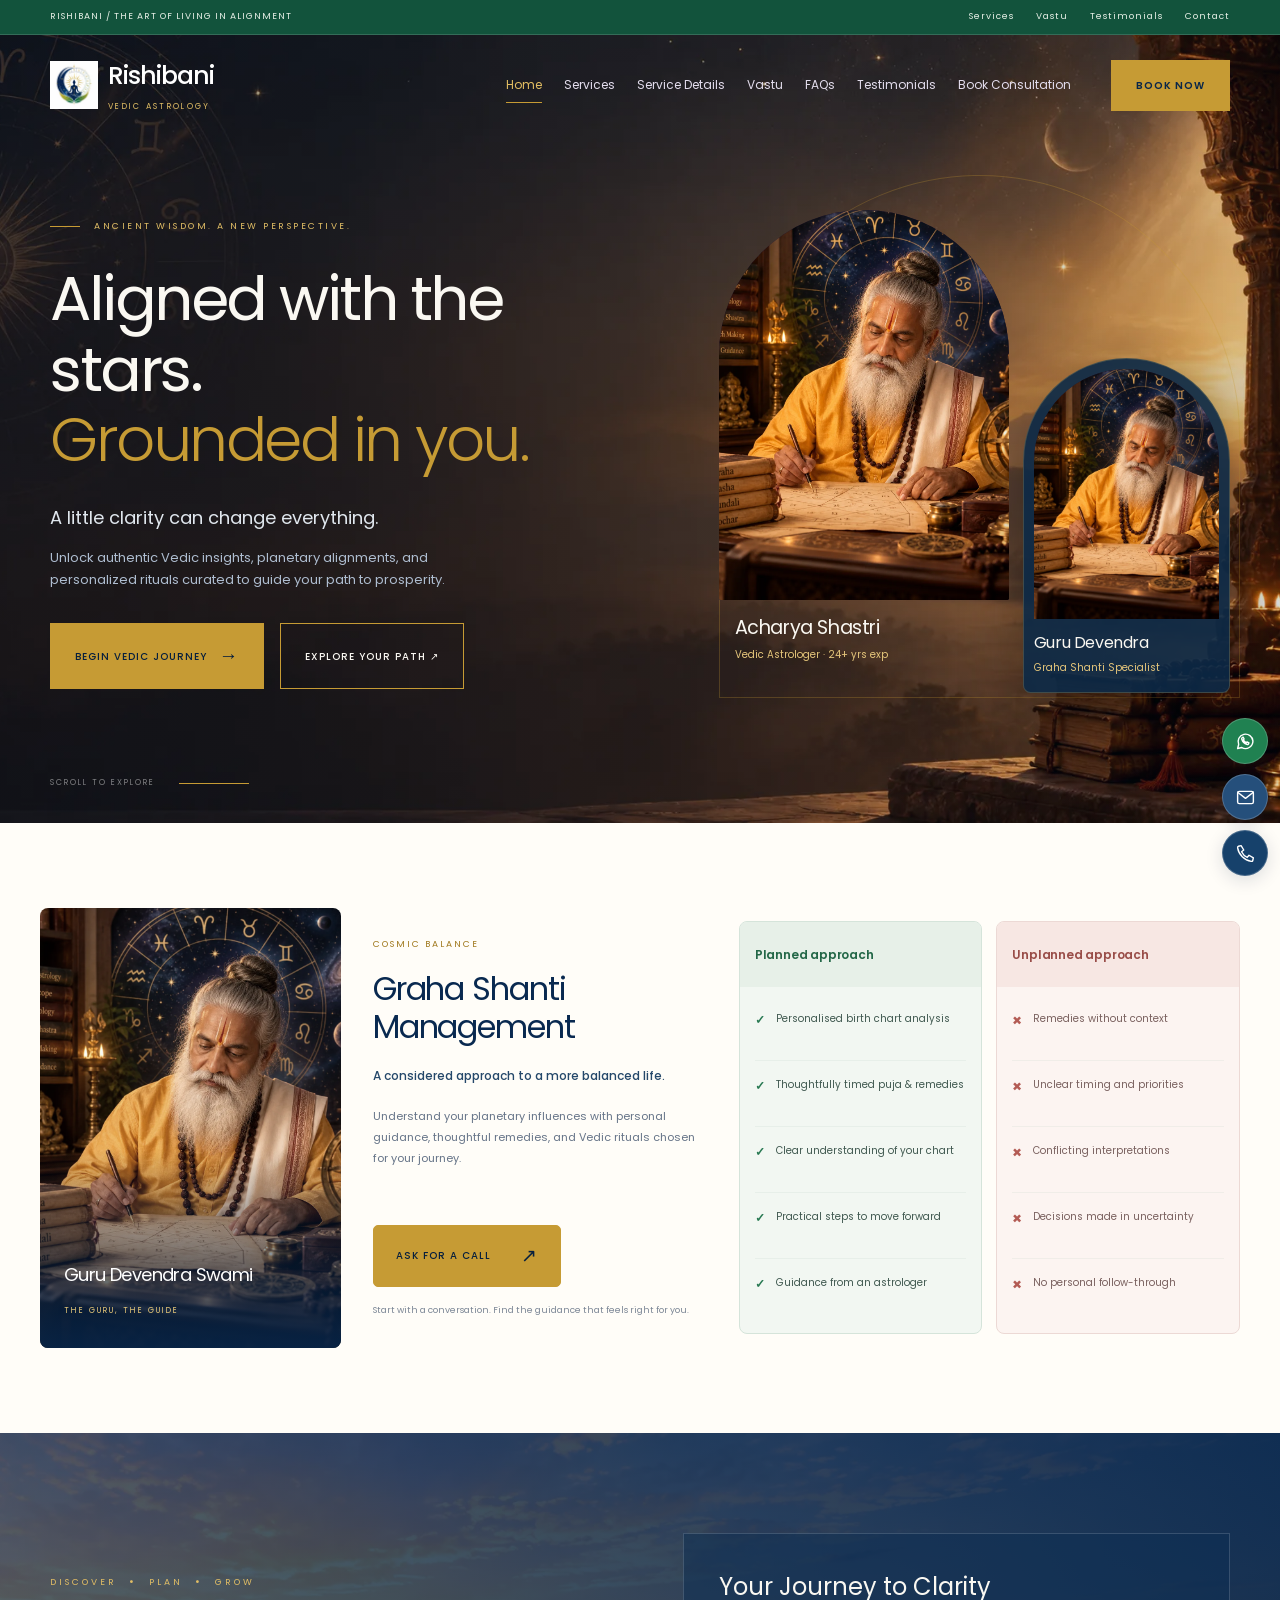
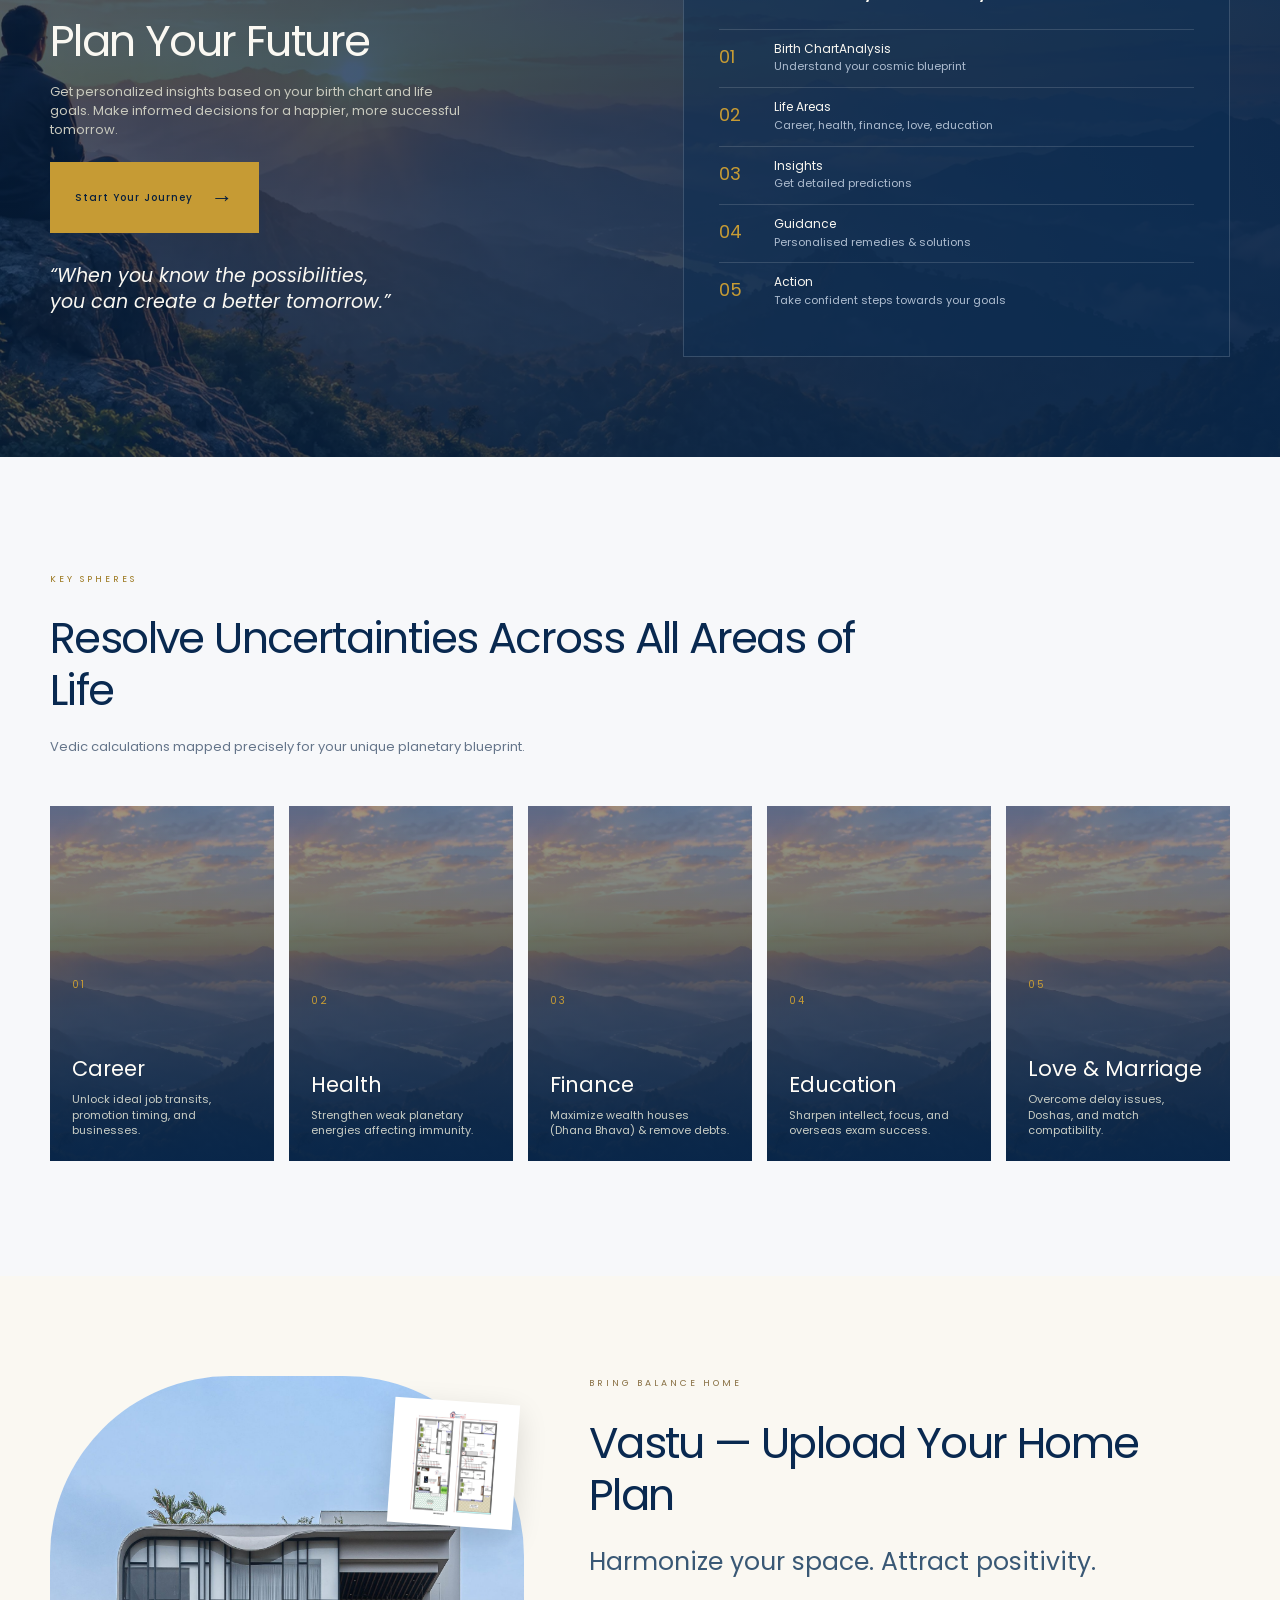
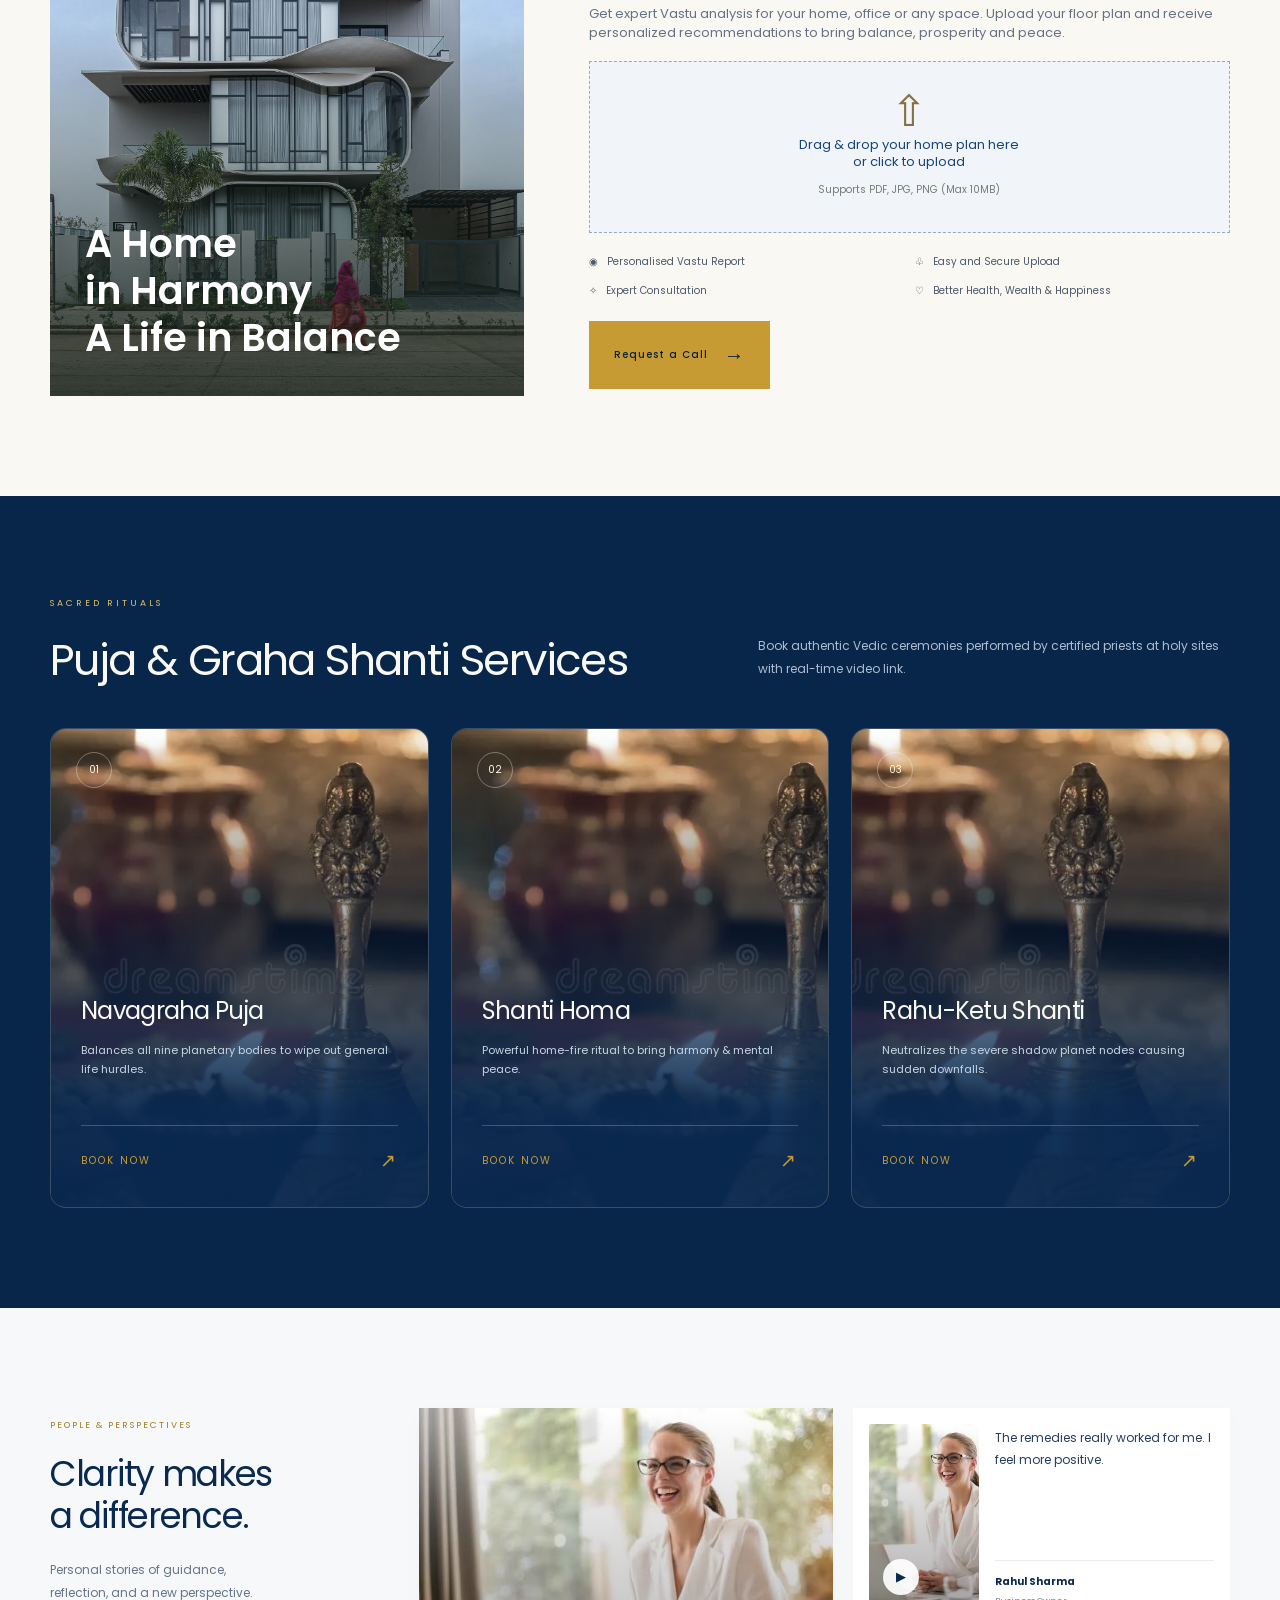
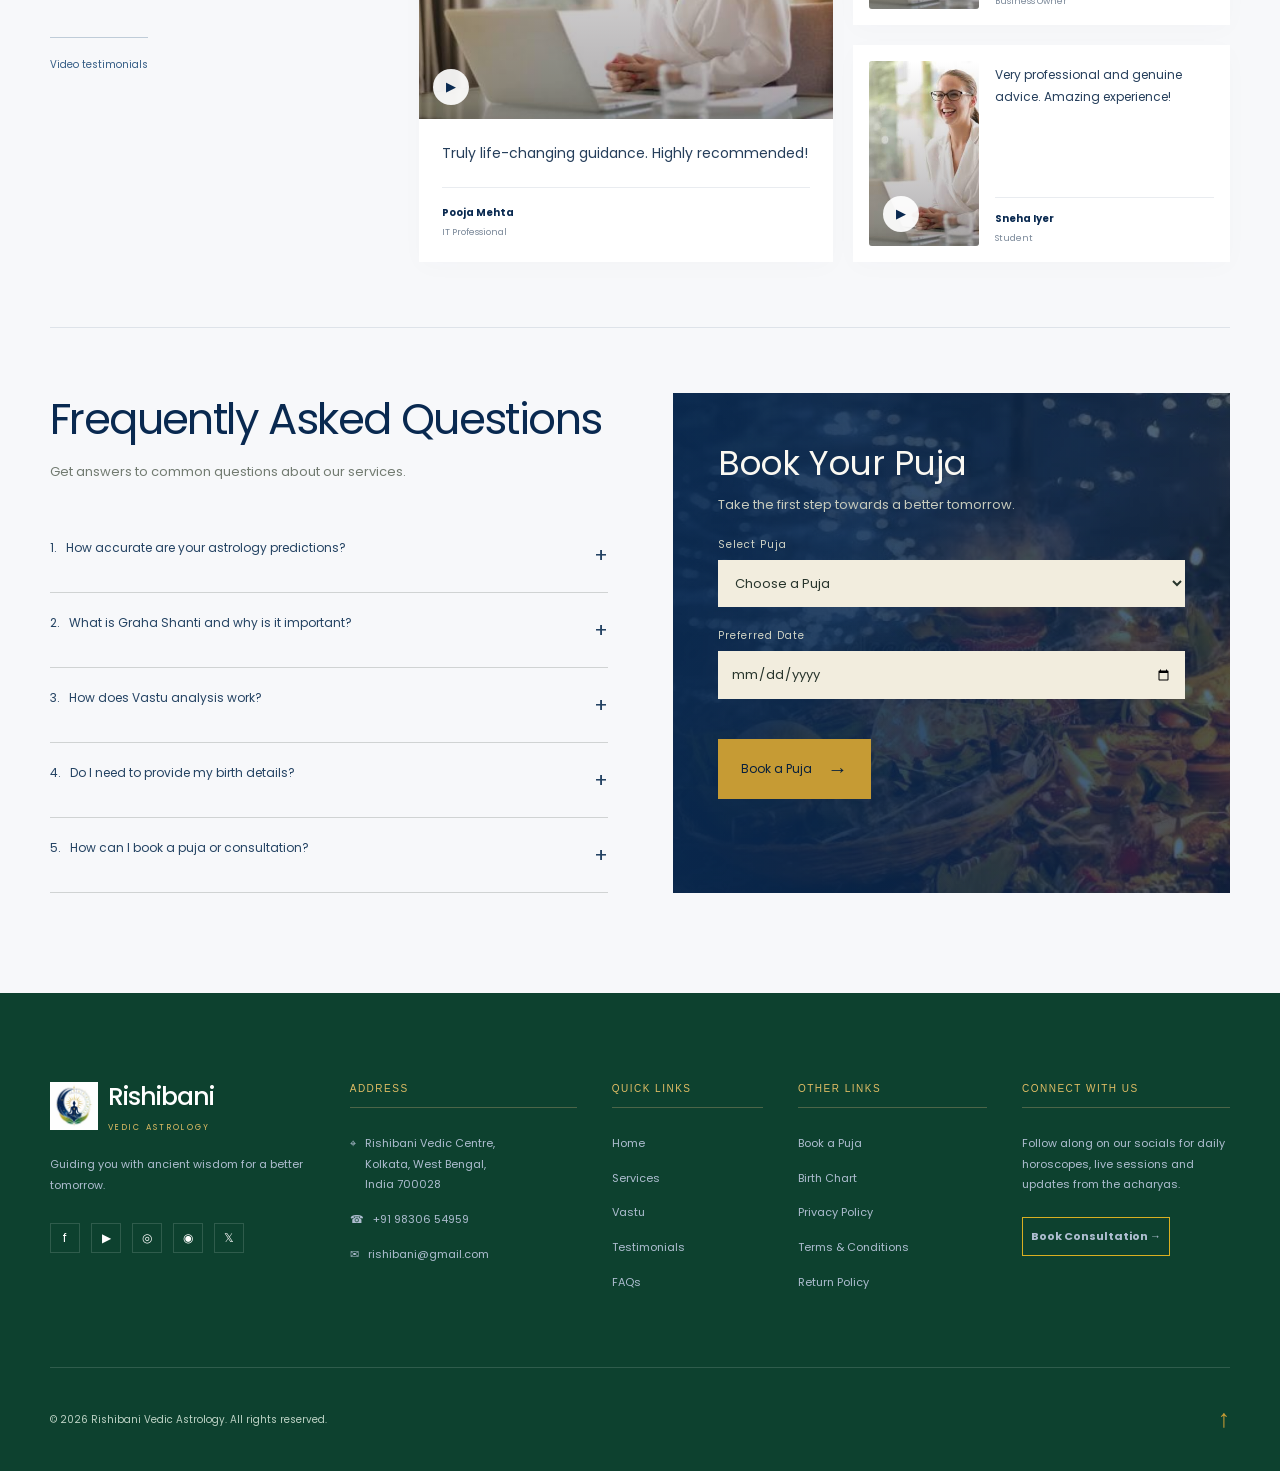
==== commit bfe821d1: "Update website" ====
--- a/index.html
+++ b/index.html
@@ -22,9 +22,9 @@
         <button class="menu-toggle" aria-label="Open menu" aria-expanded="false"><span></span><span></span></button>
         <div class="nav-links">
           <a href="index.html" aria-current="page">Home</a>
-          <a href="services.html">Services</a><a href="service-detail.html">Service Details</a><a href="#vastu">Vastu</a><a href="#faq">FAQs</a><a href="#testimonials">Testimonials</a>
-        </div>
-        <a class="outline-button nav-cta" href="#book">Book Now</a>
+          <a href="services.html">Services</a><a href="service-detail.html">Service Details</a><a href="#vastu">Vastu</a><a href="#faq">FAQs</a><a href="#testimonials">Testimonials</a><a href="booking.html">Book Consultation</a>
+        </div>
+        <a class="outline-button nav-cta" href="booking.html">Book Now</a>
       </nav>
     </header>
     <main class="hero" id="home">
--- a/styles.css
+++ b/styles.css
@@ -3859,3 +3859,388 @@
     flex-wrap:wrap
   }
 }
+
+
+/* ===================== Booking page ===================== */
+
+.bkg-wrap {
+  padding:80px 0 110px
+}
+
+.bkg-grid {
+  display:grid;
+  grid-template-columns:minmax(0,1fr) 320px;
+  gap:50px;
+  align-items:start
+}
+
+.bkg-form {
+  display:flex;
+  flex-direction:column;
+  gap:0
+}
+
+.bkg-section {
+  position:relative;
+  padding:40px 0 40px 55px;
+  border-bottom:1px solid #09295016
+}
+
+.bkg-form>.bkg-section:first-child {
+  padding-top:0
+}
+
+.bkg-form>.bkg-section:last-child {
+  border-bottom:0;
+  padding-bottom:0
+}
+
+.bkg-num {
+  position:absolute;
+  left:0;
+  top:40px;
+  font-family:var(--serif);
+  font-size:28px;
+  color:#c9d4de
+}
+
+.bkg-form>.bkg-section:first-child .bkg-num {
+  top:0
+}
+
+.bkg-section-head h2 {
+  font-size:clamp(20px,2.4vw,26px);
+  line-height:1.3;
+  margin:0 0 8px
+}
+
+.bkg-section-head p {
+  font-size:12px;
+  color:#637288;
+  margin:0 0 22px;
+  max-width:520px
+}
+
+.bkg-row {
+  display:grid;
+  grid-template-columns:1fr 1fr;
+  gap:18px
+}
+
+.bkg-field {
+  margin-bottom:18px
+}
+
+.bkg-row .bkg-field {
+  margin-bottom:0
+}
+
+.bkg-field label {
+  display:block;
+  font-size:11px;
+  font-weight:500;
+  letter-spacing:.3px;
+  color:#092950;
+  margin-bottom:8px
+}
+
+.bkg-field .req {
+  color:#c0392b;
+  margin-left:3px
+}
+
+.bkg-field .opt {
+  color:#8b96a4;
+  font-weight:400
+}
+
+.bkg-field input,
+.bkg-field select,
+.bkg-field textarea {
+  width:100%;
+  border:1px solid #09295022;
+  background:#fff;
+  border-radius:6px;
+  padding:13px 14px;
+  font:13px "Poppins",sans-serif;
+  color:#092950
+}
+
+.bkg-field textarea {
+  resize:vertical;
+  min-height:90px
+}
+
+.bkg-field input:focus,
+.bkg-field select:focus,
+.bkg-field textarea:focus {
+  outline:2px solid #c69b34;
+  outline-offset:1px
+}
+
+.bkg-birth {
+  margin-top:6px;
+  padding:20px;
+  background:#faf6ea;
+  border:1px solid #e6dab7;
+  border-radius:8px
+}
+
+.bkg-birth-note {
+  font-size:11px;
+  color:#8a6d24;
+  margin:0 0 16px;
+  display:flex;
+  gap:8px;
+  align-items:flex-start
+}
+
+.bkg-birth-note i {
+  margin-top:1px
+}
+
+.bkg-toggle {
+  display:flex;
+  gap:10px;
+  margin-bottom:22px;
+  flex-wrap:wrap
+}
+
+.bkg-toggle-wide label {
+  flex:1;
+  min-width:180px
+}
+
+.bkg-toggle input {
+  position:absolute;
+  opacity:0;
+  width:0;
+  height:0
+}
+
+.bkg-toggle span {
+  display:flex;
+  align-items:center;
+  justify-content:center;
+  gap:8px;
+  padding:12px 18px;
+  border:1px solid #09295022;
+  border-radius:30px;
+  font-size:11px;
+  color:#637288;
+  cursor:pointer;
+  text-align:center
+}
+
+.bkg-toggle-wide span {
+  border-radius:8px
+}
+
+.bkg-toggle input:checked+span {
+  background:#092950;
+  border-color:#092950;
+  color:#fff
+}
+
+.bkg-toggle input:focus-visible+span {
+  outline:2px solid #c69b34;
+  outline-offset:2px
+}
+
+.bkg-check {
+  display:flex;
+  align-items:flex-start;
+  gap:10px;
+  font-size:11px;
+  color:#637288;
+  margin:6px 0 26px;
+  cursor:pointer
+}
+
+.bkg-check input {
+  margin-top:2px
+}
+
+.bkg-submit {
+  display:inline-flex;
+  align-items:center;
+  justify-content:center;
+  gap:12px;
+  width:100%;
+  border:0;
+  background:#c69b34;
+  color:#092950;
+  padding:16px 20px;
+  border-radius:6px;
+  font:500 12px "Poppins",sans-serif;
+  letter-spacing:.3px;
+  cursor:pointer
+}
+
+.bkg-submit:hover {
+  background:#deb956
+}
+
+.bkg-form-note {
+  font-size:10px;
+  color:#8b96a4;
+  text-align:center;
+  margin:14px 0 0
+}
+
+/* Sidebar summary */
+.bkg-side {
+  position:sticky;
+  top:110px
+}
+
+.bkg-summary {
+  background:#092950;
+  color:#fff;
+  padding:28px;
+  border-radius:10px
+}
+
+.bkg-summary-price {
+  margin:16px 0 4px;
+  color:#fff
+}
+
+.bkg-summary-price .amt {
+  font-size:32px;
+  font-family:var(--serif)
+}
+
+.bkg-summary-list {
+  list-style:none;
+  padding:0;
+  margin:22px 0 0;
+  display:flex;
+  flex-direction:column;
+  gap:14px
+}
+
+.bkg-summary-list li {
+  display:flex;
+  align-items:center;
+  gap:10px;
+  font-size:11px;
+  color:#d2dfed;
+  padding-top:14px;
+  border-top:1px solid #ffffff22
+}
+
+.bkg-summary-list li:first-child {
+  padding-top:0;
+  border-top:0
+}
+
+.bkg-summary-list i {
+  color:#e2c578;
+  width:14px
+}
+
+/* Confirmation panel */
+.bkg-success {
+  background:#fff;
+  border:1px solid #09295016;
+  border-radius:12px;
+  padding:60px 50px;
+  text-align:center
+}
+
+.bkg-success-icon {
+  display:inline-flex;
+  align-items:center;
+  justify-content:center;
+  width:56px;
+  height:56px;
+  border-radius:50%;
+  background:#e9f5ec;
+  color:#2e8b57;
+  font-size:22px;
+  margin-bottom:20px
+}
+
+.bkg-success h2 {
+  font-size:28px;
+  margin:0 0 10px
+}
+
+.bkg-success>p {
+  color:#637288;
+  font-size:13px;
+  margin:0 0 20px
+}
+
+.bkg-success-id {
+  display:inline-block;
+  background:#faf6ea;
+  border:1px dashed #d8b968;
+  border-radius:6px;
+  padding:10px 20px;
+  font-size:12px;
+  color:#092950;
+  margin-bottom:24px
+}
+
+.bkg-success-list {
+  list-style:none;
+  padding:0;
+  margin:0 0 24px;
+  display:inline-flex;
+  flex-direction:column;
+  gap:10px;
+  text-align:left
+}
+
+.bkg-success-list li {
+  font-size:12px;
+  color:#48546a
+}
+
+.bkg-success-list b {
+  color:#092950;
+  font-weight:500
+}
+
+.bkg-success-note {
+  font-size:11px;
+  color:#8b96a4;
+  margin:0 0 26px
+}
+
+.bkg-success .btn-gold {
+  display:inline-flex;
+  align-items:center;
+  gap:10px
+}
+
+@media(max-width:900px) {
+  .bkg-grid {
+    grid-template-columns:1fr
+  }
+  .bkg-side {
+    position:static
+  }
+}
+
+@media(max-width:600px) {
+  .bkg-wrap {
+    padding:55px 0 75px
+  }
+  .bkg-section {
+    padding-left:0;
+    padding-top:55px
+  }
+  .bkg-num {
+    top:0
+  }
+  .bkg-row {
+    grid-template-columns:1fr;
+    gap:0
+  }
+  .bkg-success {
+    padding:40px 22px
+  }
+}
